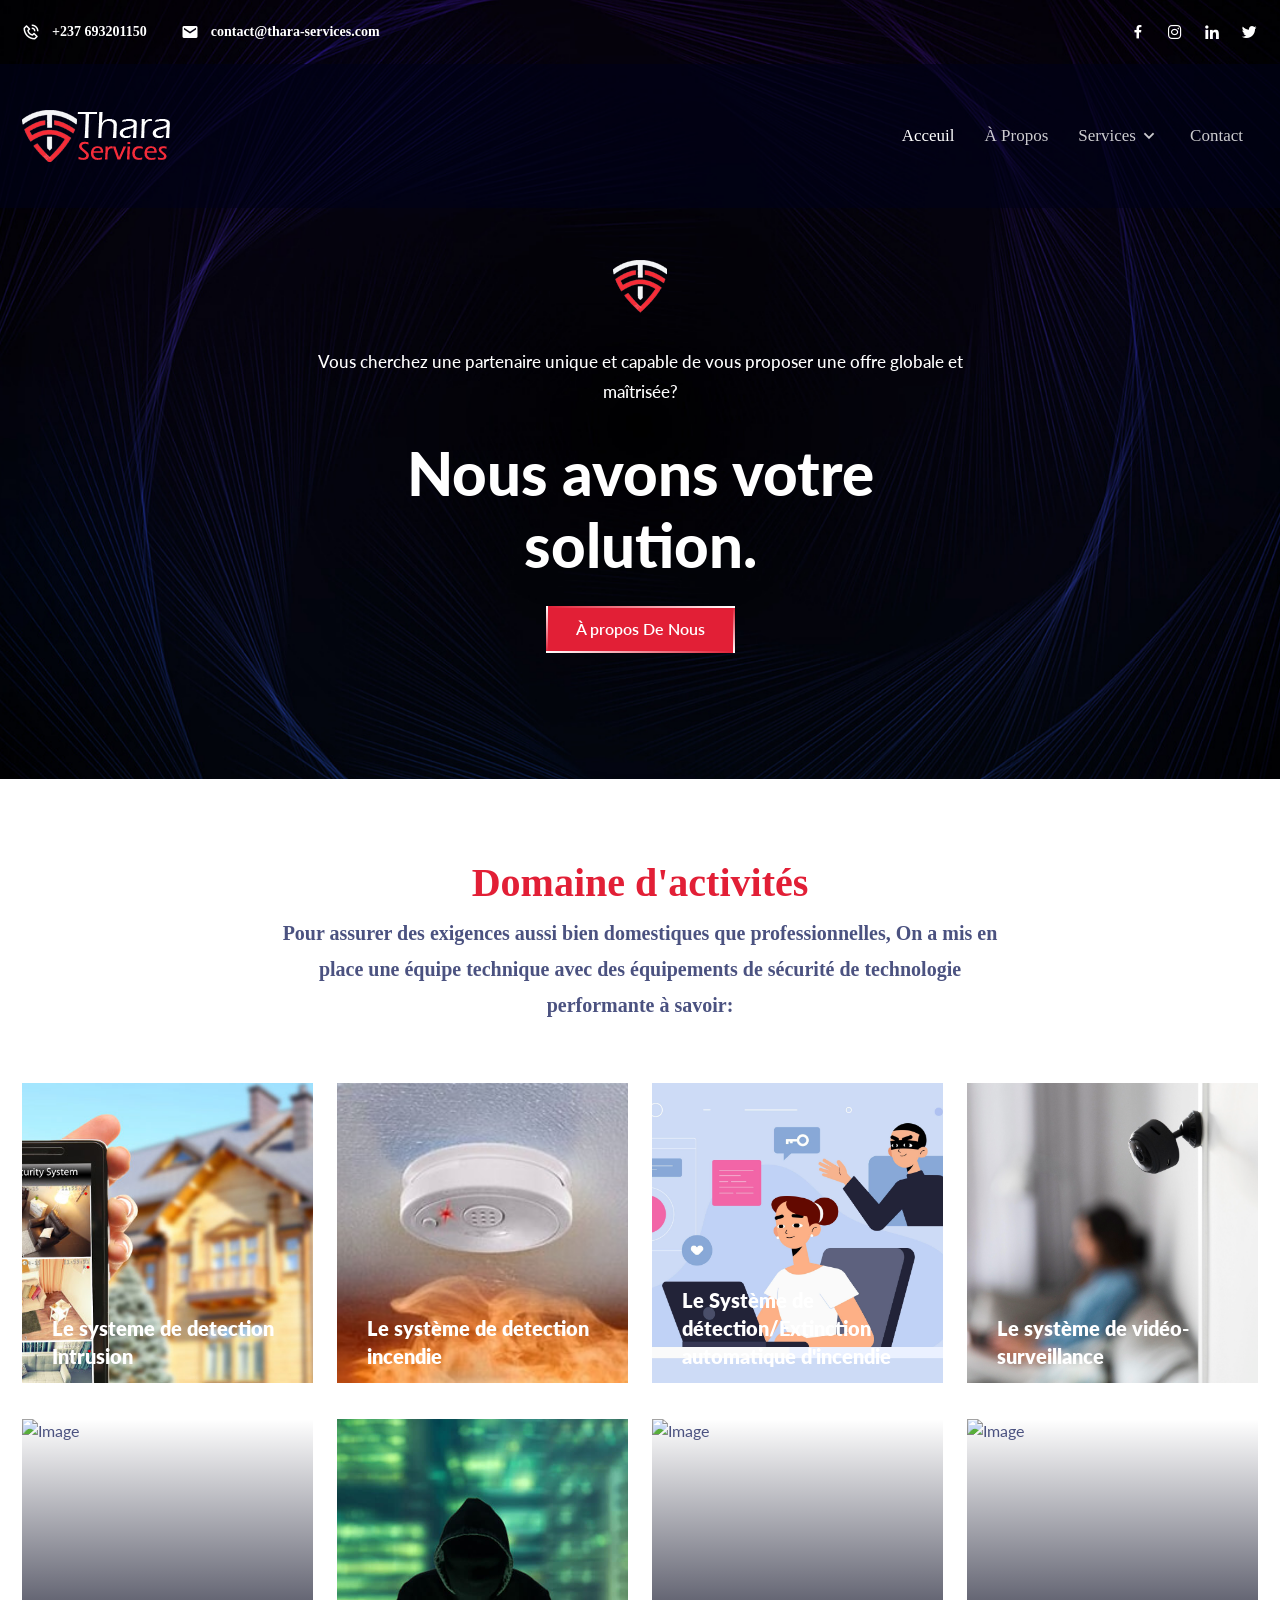
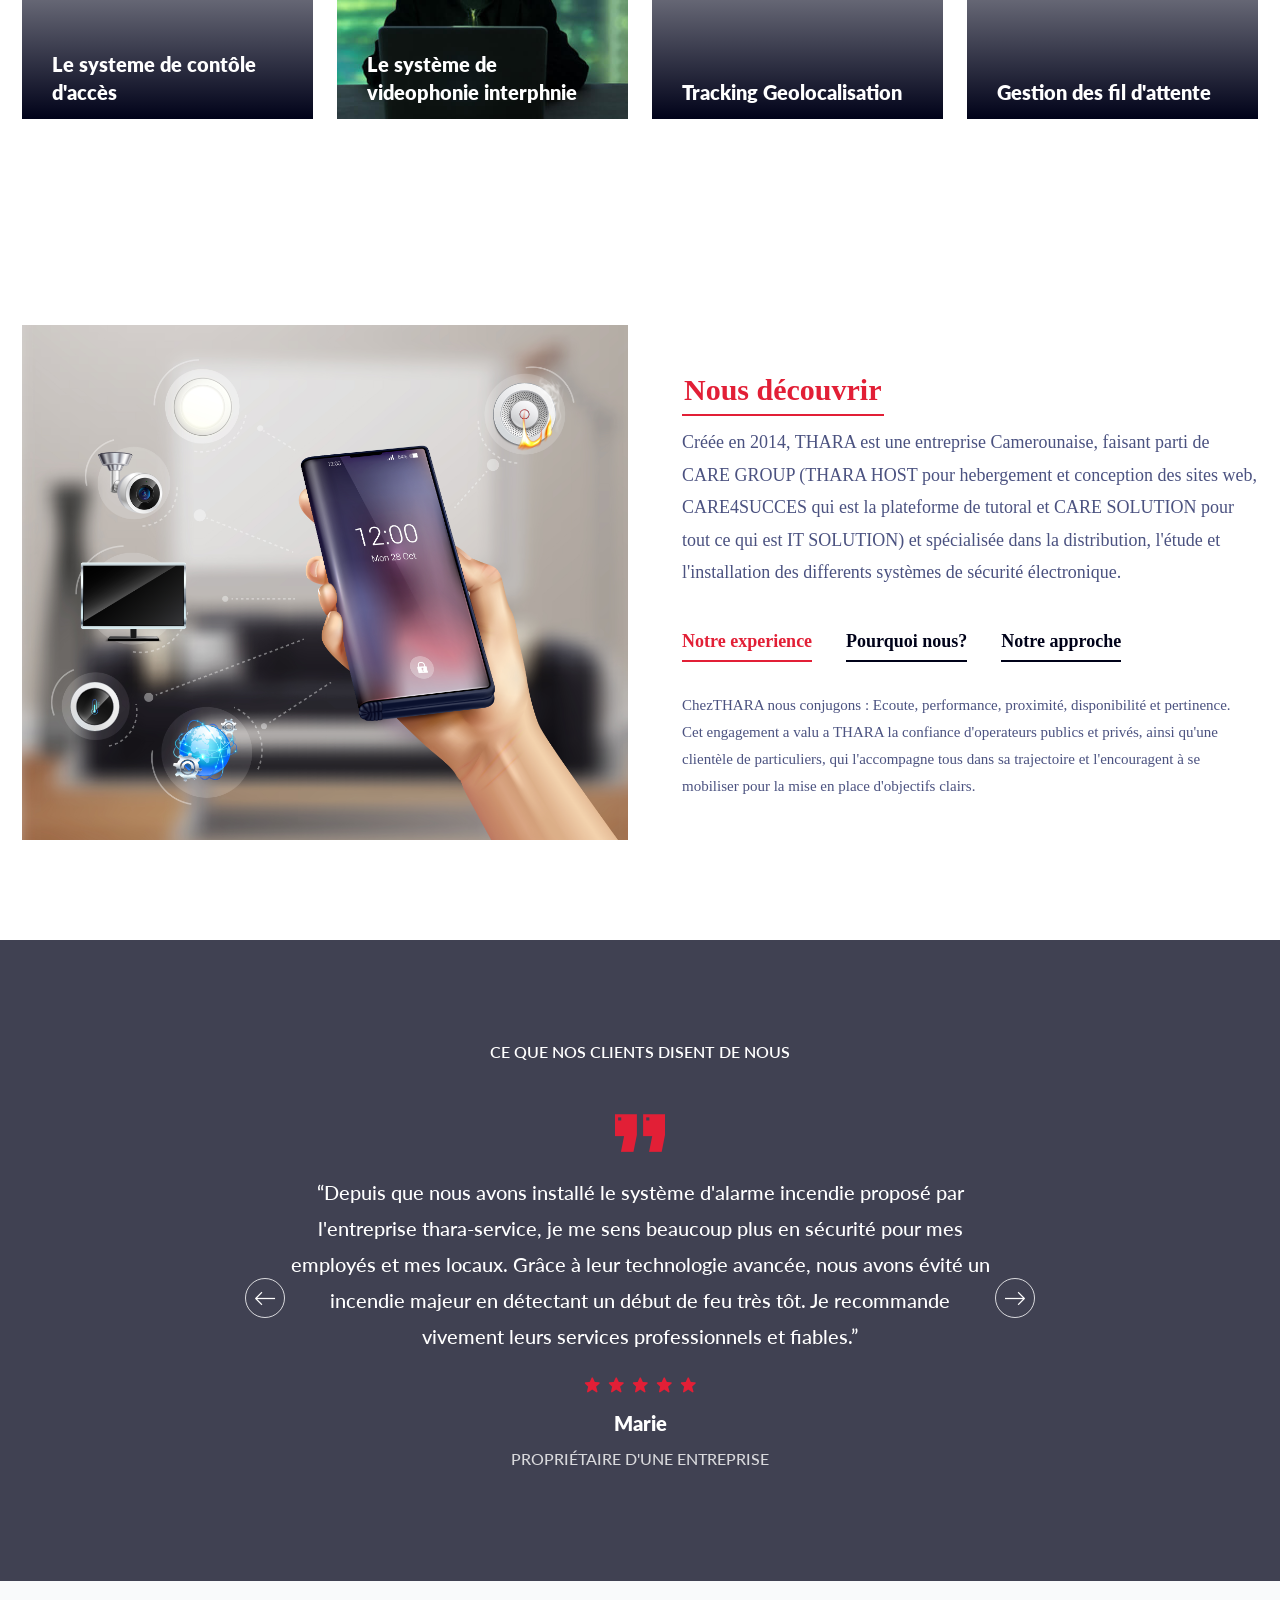
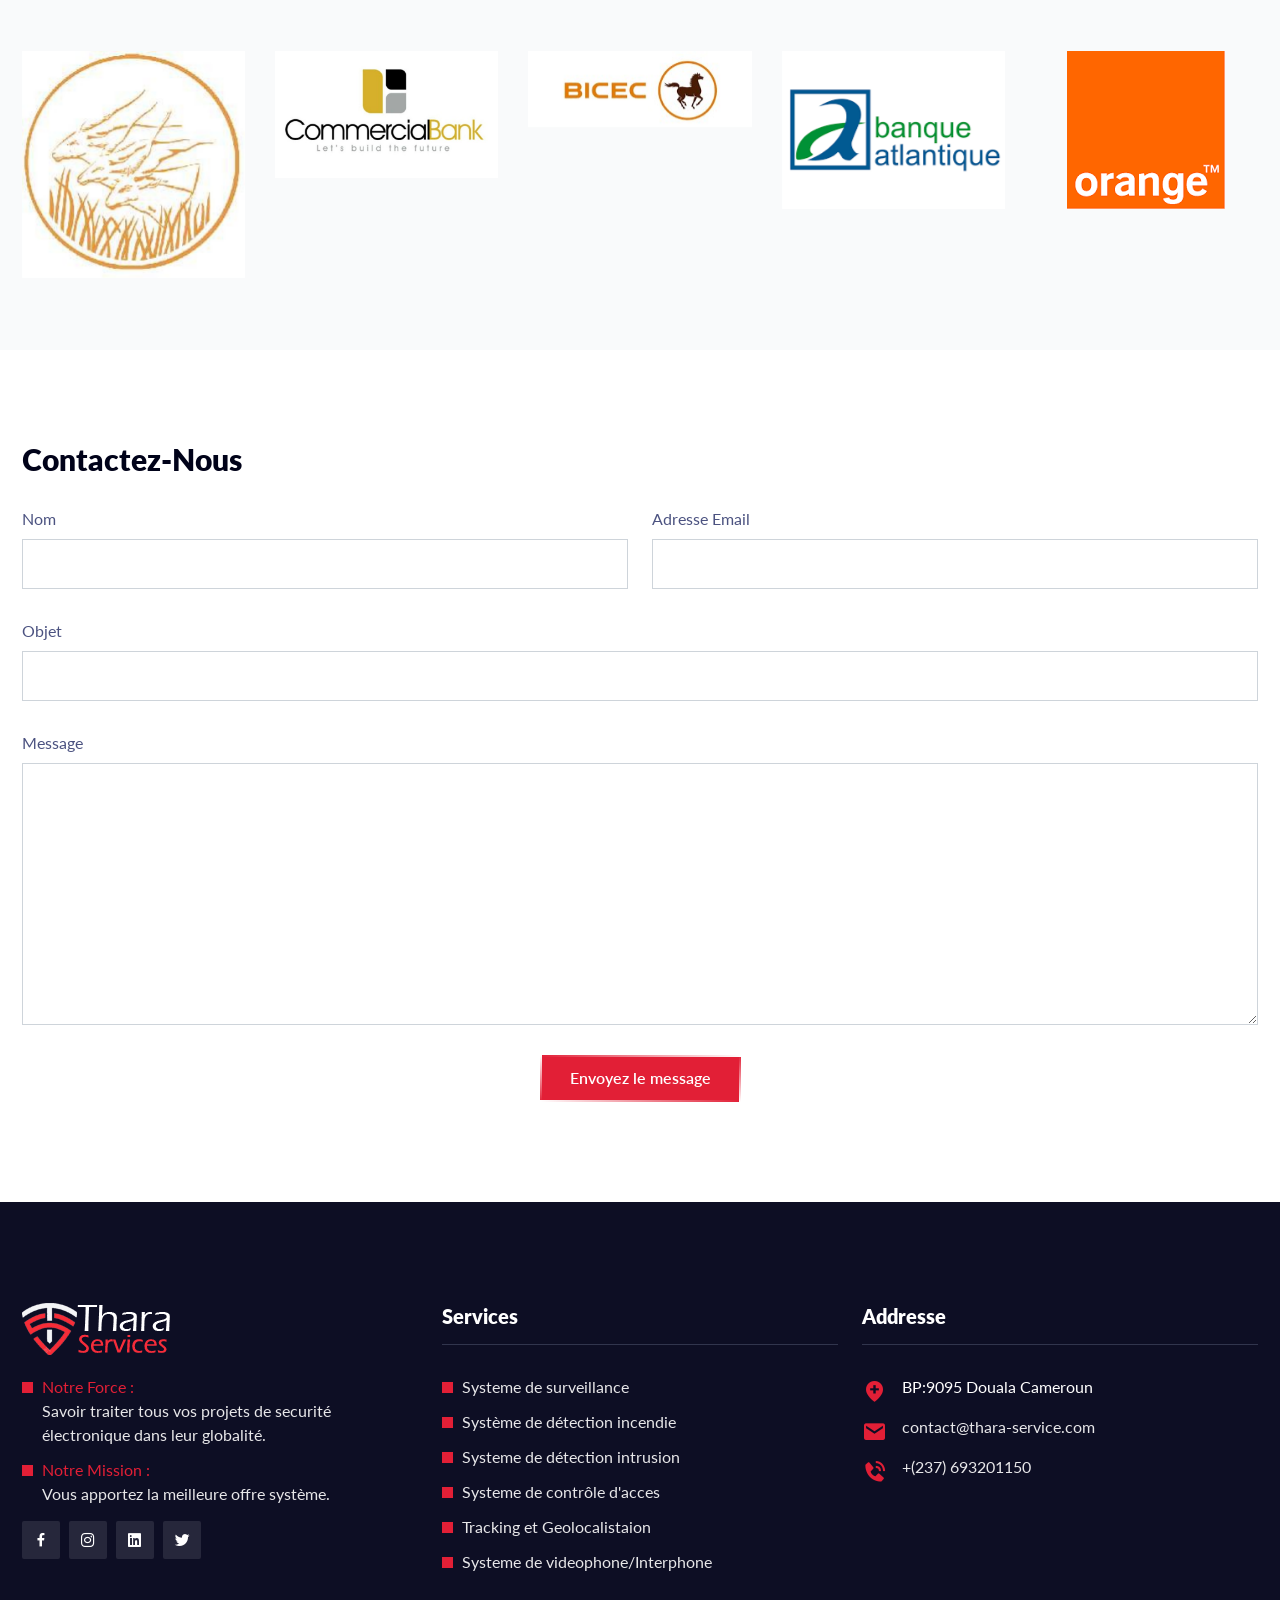
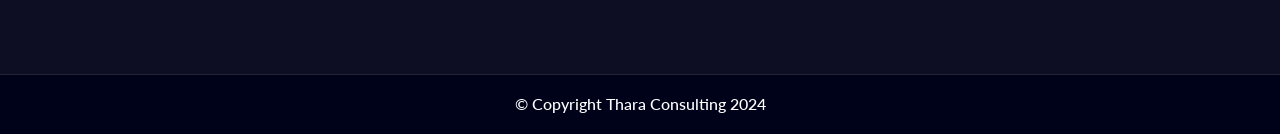
==== index.html @ 6ab76ae8 "Rename index-6.html to index.html" ====
<!doctype html>
<html lang="zxx">
    
<!-- Mirrored from templates.envytheme.com/seqty/default/index-5.html by HTTrack Website Copier/3.x [XR&CO'2014], Mon, 27 Mar 2023 11:55:34 GMT -->

<!-- Mirrored from ikwhat.com/repository-016/thara/index-6.html by HTTrack Website Copier/3.x [XR&CO'2014], Mon, 26 Feb 2024 18:41:35 GMT -->
<head>
		<!-- Required meta tags -->
		<meta charset="utf-8">
		<meta name="viewport" content="width=device-width, initial-scale=1, shrink-to-fit=no">

		<!-- Links of CSS files -->
		<link rel="stylesheet" href="assets/css/bootstrap.min.css">
		<link rel="stylesheet" href="assets/css/owl.theme.default.min.css">
		<link rel="stylesheet" href="assets/css/owl.carousel.min.css">
		<link rel="stylesheet" href="assets/css/animate.min.css">
		<link rel="stylesheet" href="assets/css/boxicons.min.css"> 
		<link rel="stylesheet" href="assets/css/magnific-popup.min.css"> 
		<link rel="stylesheet" href="assets/css/flaticon.css">
		<link rel="stylesheet" href="assets/css/meanmenu.min.css">
		<link rel="stylesheet" href="assets/css/nice-select.min.css">
		<link rel="stylesheet" href="assets/css/odometer.min.css">
		<link rel="stylesheet" href="assets/css/style.css">
		<link rel="stylesheet" href="assets/css/responsive.css">
		<!-- nouveau lien-->
		<link rel="stylesheet" href="https://cdnjs.cloudflare.com/ajax/libs/animate.css/4.1.1/animate.min.css" integrity="sha512-j6nvdXJ8aSHZ6oKmEEdDji1JQR1iQrXLk/5qCa4VyJ6ZgVDo2pplgaVKMv3sHZP3aL2RT8d3ZIplEj1LkGmIgg==" crossorigin="anonymous" />

		
		<!-- Favicon -->
		<link rel="icon" type="image/png" href="assets/img/favicon.png">
		<!-- Title -->
		<title>Thara - Compagnie de service de sécurité </title>
    </head>

    <body>
		<!-- Start Preloader Area -->
		<div class="preloader">
            <div class="loader">
                <div class="loader-outter"></div>
                <div class="loader-inner"></div>

                <div class="indicator"> 
                    <svg width="16px" height="12px">
                        <polyline id="back" points="1 6 4 6 6 11 10 1 12 6 15 6"></polyline>
                        <polyline id="front" points="1 6 4 6 6 11 10 1 12 6 15 6"></polyline>
                    </svg>
                </div>
            </div>
        </div>
		<!-- End Preloader Area -->
		
		<!-- Start Header Area -->
		<header class="header-area">

			<!-- Start Top Header -->
			<div class="top-header top-header-five">
				<div class="container">
					<div class="row align-items-center">
						<div class="col-lg-6 col-sm-6">
							<ul class="header-left-content">
								<li>
									<i class="bx bx-phone-call"></i>
									<a href="tel:+237 693201150">+237 693201150</a>
								</li>
								<li>
									<i class="bx bxs-envelope"></i>
									<a href="mailto:contact@thara-services.com">contact@thara-services.com</a>
								</li>
							</ul>
						</div>

						<div class="col-lg-6 col-sm-6">
							<ul class="header-right-content">
								<li>
									<a href="#" target="_blank">
										<i class="bx bxl-facebook"></i>
									</a>
								</li>
								<li>
									<a href="#" target="_blank">
										<i class="bx bxl-instagram"></i>
									</a>
								</li>
								<li>
									<a href="#" target="_blank">
										<i class="bx bxl-linkedin"></i>
									</a>
								</li>
								<li>
									<a href="#" target="_blank">
										<i class="bx bxl-twitter"></i>
									</a>
								</li>
							</ul>
						</div>
					</div>
				</div>
			</div>
			<!-- End Top Header -->
			
			<!-- Start Nav Area -->
			<div class="navbar-area navbar-area-five">
				<div class="mobile-nav">
					<div class="container">
						<a href="index-6.html" class="logo">
							<img src="assets/img/logo.png" alt="Logo">
						</a>
					</div>
				</div>

				<div class="main-nav">
					<div class="container">
						<nav class="navbar navbar-expand-md">
							<a class="navbar-brand" href="index-6.html">
								<img src="assets/img/logo.png" alt="Logo">
							</a>
							
							<div class="collapse navbar-collapse mean-menu">
								<ul class="navbar-nav ms-auto py-4 py-lg-8">
									<li class="nav-item">
										<a href="index-6.html" class="nav-link active">
											Acceuil
										</a>
									</li>
									<li class="nav-item">
										<a href="about.html" class="nav-link">&Agrave propos</a>
									</li>

									<li class="nav-item">
										<a href="services-style-one.html" class="nav-link">
											Services
											<i class="bx bx-chevron-down"></i>
										</a>

										<ul class="dropdown-menu">

											<li class="nav-item">
												<a href="services-details-Systeme-De-Detection-Intrusion.html" class="nav-link">Systeme de detection intrusion</a>
											</li>

											<li class="nav-item">
												<a href="services-details-Systeme-De-Detection-Incendie.html" class="nav-link">Systeme de detection incendie</a>
											</li>

											<li class="nav-item">
												<a href="services-details-Systeme-De-Detection-Extinction-Automatique-Incendie.html" class="nav-link">Systeme de detection/extinction automatique incendie</a>
											</li>

											<li class="nav-item">
												<a href="services-details-Systeme-De-Video-surveillance.html" class="nav-link">Systeme de video surveillance</a>
											</li>

											<li class="nav-item">
												<a href="services-details-Systeme-De-Controle-Dacces.html" class="nav-link">Systeme de contrôle d'accès</a>
											</li>

											<li class="nav-item">
												<a href="services-details-Systeme-De-Videophonie-Interphonie.html" class="nav-link">Systeme de videophonie/interphonie</a>
											</li>

											<li class="nav-item">
												<a href="services-details-Tracking-Et-Geolocalisation.html" class="nav-link">Tracking et Geolocalisation</a>
											</li>
										</ul>
									</li>

									<li class="nav-item">
										<a href="contact.html" class="nav-link">Contact</a>
									</li>
								</ul>

								</div>
							</nav>
							</div>
					</div>
				</div>
				
			</div>
			<!-- End Nav Area -->
		</header>
		<!-- End Header Area -->

		<!-- Start Banner Area -->
		<section class="banner-area banner-area-five bg-5 jarallax" data-jarallax='{"speed": 0.3}'>
			<div class="d-table">
				<div class="d-table-cell">
					<div class="container">
						<div class="banner-content">
							<img src="assets/img/banner/banner-logo.png" class="wow animate__animated animate__fadeInDown banner-image" data-wow-delay="1s" alt="Image">
							<span class="top-title wow animate__animated animate__fadeInDown" data-wow-delay="1s"></span>
							<p class="wow animate__animated animate__fadeInUp" data-wow-delay="1s">Vous cherchez une partenaire unique et capable de vous proposer une offre globale et maîtrisée?</p>
							<h1 class="wow animate__animated animate__fadeInDown" data-wow-delay="1s">Nous avons votre solution.</h1>

							<div class="banner-btn wow animate__animated animate__fadeInUp" data-wow-delay="1s">
								<a href="about.html" class="default-btn">
									<span>&Agrave propos De Nous</span>
								</a>
							</div>
						</div>
					</div>
				</div>
			</div>
		</section>
		<!-- End Banner Area -->

<!-- Start Services Area -->
<section class="services-area pb-70">
	<div class="container">
		<div class="section-title">
			<h1>Domaine d'activités</h1>
			<p>Pour assurer des exigences aussi bien domestiques que professionnelles, On a mis en place une équipe technique avec des équipements de sécurité de technologie performante à savoir: </p>
		</div>

		<div class="row">
			<div class="col-lg-3 col-sm-6">
				<div class="single-services">
					<div class="services-img">
						<a href="services-details-Systeme-De-Detection-Intrusion.html">
							<img src="assets/img/services/img2/service023.jpeg" alt="Image" class="services-img">
						</a>
					</div>

					<div class="services-content">
						<h3><a href="services-details-Systeme-De-Detection-Intrusion.html">Le systeme de detection Intrusion</a></h3>

						<a href="services-details-Systeme-De-Detection-Intrusion.html" class="read-more">
							En savoir plus
							<i class="flaticon-right-arrow"></i>
						</a>
					</div>
				</div>
			</div>

			<div class="col-lg-3 col-sm-6">
				<div class="single-services">
					<div class="services-img">
						<a href="services-details-Systeme-De-Detection-Incendie.html">
							<img src="assets/img/services/img2/service013.jpeg" alt="Image" class="services-img">
						</a>
					</div>

					<div class="services-content">
						<h3><a href="services-details-Systeme-De-Detection-Incendie.html">Le système de detection incendie</a></h3>

						<a href="services-details-Systeme-De-Detection-Incendie.html" class="read-more">
							En savoir plus
							<i class="flaticon-right-arrow"></i>
						</a>
					</div>
				</div>
			</div>

			<div class="col-lg-3 col-sm-6">
				<div class="single-services">
					<div class="services-img">
						<a href="services-details-Systeme-De-Detection-Extinction-Automatique-Incendie.html">
							<img src="assets/img/services/img1/service11.jpg" alt="Image"class="services-img">
						</a>
					</div>

					<div class="services-content">
						<h3><a href="services-details-Systeme-De-Detection-Extinction-Automatique-Incendie.html">Le Système de détection/Extinction automatique d'incendie</a></h3>

						<a href="services-details-Systeme-De-Detection-Extinction-Automatique-Incendie.html" class="read-more">
							En savoir plus
							<i class="flaticon-right-arrow"></i>
						</a>
					</div>
				</div>
			</div>

			<div class="col-lg-3 col-sm-6">
				<div class="single-services">
					<div class="services-img">
						<a href="services-details-Systeme-De-Video-surveillance.html">
							<img src="assets/img/services/img1/service15.jpg" alt="Image"class="services-img">
						</a>
					</div>

					<div class="services-content">
						<h3><a href="services-details-Systeme-De-Video-surveillance.html">Le système de vidéo-surveillance</a></h3>

						<a href="services-details-Systeme-De-Video-surveillance.html" class="read-more">
							En savoir plus
							<i class="flaticon-right-arrow"></i>
						</a>
					</div>
				</div>
			</div>

			<div class="col-lg-3 col-sm-6">
				<div class="single-services">
					<div class="services-img">
						<a href="services-details-Systeme-De-Controle-Dacces.html">
							<img src="assets/img/services/img1/service13.jpg" alt="Image"class="services-img">
						</a>
					</div>

					<div class="services-content">
						<h3><a href="services-details-Systeme-De-Controle-Dacces.html">Le systeme de contôle d'accès</a></h3>

						<a href="services-details-Systeme-De-Controle-Dacces.html" class="read-more">
							En savoir plus
							<i class="flaticon-right-arrow"></i>
						</a>
					</div>
				</div>
			</div>

			<div class="col-lg-3 col-sm-6">
				<div class="single-services">
					<div class="services-img">
						<a href="services-details-Systeme-De-Videophonie-Interphonie.html">
							<img src="assets/img/services/services-6.jpg" alt="Image"class="services-img">
						</a>
					</div>

					<div class="services-content">
						<h3><a href="services-details-Systeme-De-Videophonie-Interphonie.html">Le système de videophonie interphnie</a></h3>

						<a href="services-details-Systeme-De-Videophonie-Interphonie.html" class="read-more">
							En savoir plus
							<i class="flaticon-right-arrow"></i>
						</a>
					</div>
				</div>
			</div>

			<div class="col-lg-3 col-sm-6">
				<div class="single-services">
					<div class="services-img">
						<a href="services-details-Tracking-Et-Geolocalisation.html">
							<img src="assets/img/services/img1/service28.jpg" alt="Image"class="services-img">
						</a>
					</div>

					<div class="services-content">
						<h3><a href="services-details-Tracking-Et-Geolocalisation.html">Tracking Geolocalisation</a></h3>

						<a href="services-details-Tracking-Et-Geolocalisation.html" class="read-more">
							En savoir plus
							<i class="flaticon-right-arrow"></i>
						</a>
					</div>
				</div>
			</div>

			<div class="col-lg-3 col-sm-6">
				<div class="single-services">
					<div class="services-img">
						<a href="services-details.html">
							<img src="assets/img/services/img1/service23.jpg" alt="Image"class="services-img">
						</a>
					</div>

					<div class="services-content">
						<h3><a href="services-details.html">Gestion des fil d'attente</a></h3>

						<a href="services-details.html" class="read-more">
							En savoir plus
							<i class="flaticon-right-arrow"></i>
						</a>
					</div>
				</div>
			</div>
		</div>
	</div>
</section>
<!-- End Services Area -->

		<!-- Start About Us Area -->
		<section class="about-us-area pt-100 pb-70">
			<div class="container">
				<div class="row align-items-center">
					<div class="col-lg-6">
						<div class="about-img">
							<img src="assets/img/services/img1/service-9.jpg" alt="Image">
						</div>
					</div>

					<div class="col-lg-6">
						<div class="about-content">
							<div class="about-title">
								<span>Nous découvrir</span>
								<p>Créée en 2014, THARA est une entreprise Camerounaise, faisant parti de CARE GROUP (THARA HOST pour hebergement et conception des sites web, CARE4SUCCES qui est la plateforme de tutoral et CARE SOLUTION pour tout ce qui est IT SOLUTION) et spécialisée dans la distribution, l'étude et l'installation des differents systèmes de sécurité électronique.</p>
							</div>

							<div class="tab">
								<ul class="tabs">
									<li>
										Notre experience
									</li>
									<li>
										Pourquoi nous?
									</li>
									<li>
										Notre approche
									</li>
								</ul>

								<div class="tab_content">
									<div class="tabs_item">
										<p>ChezTHARA nous conjugons : Ecoute, performance, proximité, disponibilité et pertinence. <br>Cet engagement a valu a THARA la confiance d'operateurs publics et privés, ainsi qu'une clientèle de particuliers, qui l'accompagne tous dans sa trajectoire et l'encouragent à se mobiliser pour la mise en place d'objectifs clairs.</p>										
									</div>

									<div class="tabs_item">
										<p>Oui, nos équipes sont aujourd'hui capables de répondre instantanément aux besoins des entreprises mais aussi de les accompagner, sans risque de rupture, dans l'évolution de leurs besoins dans le temps. <br>C'est à ce prix que nous arrivons à construire des solutions cohérentes avec la philosophe de chacun de nos clients. <br>Toute l'équipe de THARA, déploieras toute son expertise pour faire de vos projets une reussite. <br>THARA, c'est gagner en performance... </p>
									</div>

									<div class="tabs_item">
										<p>La stratégie de notre entreprise est de s'imposer comme référence dans le pays en termes de la qualité, de l'offre et du service, tout en restant continuellement à jour par rapport aux mutations technologiques dans le domaine de la securité électronique. <br>Formée d'une equipe chevronnée de cadres et de techniciens professionnels, qualifiés et engagés, MOBOUANNE inscrit la formation de son équipe au coeur de sa stratégie, convaincue de son rôle comme levier pour le developpement de l'entreprise. Une valorisation des ressources qui se traduit sur le terrain par l'ecoute des besoins, le conseil et le suivi jusqu'à la satisfaction optimale de sa clientèle.</p>
									</div>
								</div>
							</div>
						</div>
					</div>
				</div>
			</div>
		</section>
		<!-- End About Us Area -->

		<!-- Start Testimonials Area -->
		<section class="testimonials-area ptb-100 jarallax" data-jarallax='{"speed": 0.3}'>
			<div class="container">
				<div class="testimonials">
					<span>Ce que nos clients disent de nous</span>

					<div class="testimonials-slider owl-carousel owl-theme">
						<div class="testimonials-item">
							<i class="flaticon-quote"></i>
							<p>“Depuis que nous avons installé le système d'alarme incendie proposé par l'entreprise thara-service, je me sens beaucoup plus en sécurité pour mes employés et mes locaux. Grâce à leur technologie avancée, nous avons évité un incendie majeur en détectant un début de feu très tôt. Je recommande vivement leurs services professionnels et fiables.”</p> 
							
							<ul>
								<li>
									<i class="bx bxs-star"></i>
								</li>
								<li>
									<i class="bx bxs-star"></i>
								</li>
								<li>
									<i class="bx bxs-star"></i>
								</li>
								<li>
									<i class="bx bxs-star"></i>
								</li>
								<li>
									<i class="bx bxs-star"></i>
								</li>
							</ul>

							<h3>Marie</h3>
							<span>propriétaire d'une entreprise</span>
						</div>
						<div class="testimonials-item">
							<i class="flaticon-quote"></i>
							<p>“Après avoir fait installer un système d'alarme incendie par l'entreprise thara-service chez moi, je dors beaucoup mieux la nuit sachant que ma famille est protégée en cas d'urgence. L'installation a été rapide et le personnel a été très efficace et sympathique. Je me sens vraiment en sécurité chez moi maintenant.”</p> 
							<ul>
								<li>
									<i class="bx bxs-star"></i>
								</li>
								<li>
									<i class="bx bxs-star"></i>
								</li>
								<li>
									<i class="bx bxs-star"></i>
								</li>
								<li>
									<i class="bx bxs-star"></i>
								</li>
								<li>
									<i class="bx bxs-star"></i>
								</li>
							</ul>

							<h3>Jean</h3>
							<span>Resident d'une maison </span>
						</div>
					</div>
				</div>
			</div>
		</section>
		<!-- End Testimonials Area -->

		<!-- Start Partner Area -->
		<div class="partner-area bg-color ptb-70">
			<div class="container">
				<div class="partner-slider owl-theme owl-carousel carousel-items">
					<div class="partner-item">
						<a href="#">
							<img src="assets/img/partner/partner-6.jpg" alt="Image">
						</a>
					</div>

					<div class="partner-item">
						<a href="#">
							<img src="assets/img/partner/partner-7.jpg" alt="Image">
						</a>
					</div>

					<div class="partner-item">
						<a href="#">
							<img src="assets/img/partner/partner-8.jpg" alt="Image">
						</a>
					</div>

					<div class="partner-item">
						<a href="#">
							<img src="assets/img/partner/partner-9.png" alt="Image">
						</a>
					</div>

					<div class="partner-item">
						<a href="#">
							<img src="assets/img/partner/partner-10.png" alt="Image">
						</a>
					</div>
					<div class="partner-item">
						<a href="#">
							<img src="assets/img/partner/partner-11.jpg" alt="Image">
						</a>
					</div>
					<div class="partner-item">
						<a href="#">
							<img src="assets/img/partner/partner-12.jpg" alt="Image">
						</a>
					</div>
					<div class="partner-item">
						<a href="#">
							<img src="assets/img/partner/partner-14.jpg" alt="Image">
						</a>
					</div>
					<div class="partner-item">
						<a href="#">
							<img src="assets/img/partner/partner-13.png" alt="Image">
						</a>
					</div>
				</div>
			</div>
		</div>
		<!-- End Partner Area -->

		

		<!-- Start Contact Area -->
		<section class="main-contact-area ptb-100">
			<div class="container">
				<div class="row align-items-center">
					<div class="col-lg-12">
						<div class="contact-wrap">
							<div class="contact-form">
								<div class="contact-title">
									<h2>Contactez-Nous</h2>
								</div>

								<form id="contactForm">
									<div class="row">
										<div class="col-lg-6 col-sm-6">
											<div class="form-group">
												<label class="mb-2">Nom</label>
												<input type="text" name="name" id="name" class="form-control" required data-error="Entrez votre nom svp">
												<div class="help-block with-errors"></div>
											</div>
										</div>
			
										<div class="col-lg-6 col-sm-6">
											<div class="form-group">
												<label class="mb-2">Adresse Email</label>
												<input type="email" name="email" id="email" class="form-control" required data-error="Entrez votre email svp">
												<div class="help-block with-errors"></div>
											</div>
										</div>
			
										<div class="col-12">
											<div class="form-group">
												<label class="mb-2">Objet</label>
												<input type="text" name="msg_subject" id="msg_subject" class="form-control" required data-error="Entrez l'objet svp">
												<div class="help-block with-errors"></div>
											</div>
										</div>
			
										<div class="col-12">
											<div class="form-group">
												<label class="mb-2">Message</label>
												<textarea name="message" class="form-control" id="message" cols="30" rows="10" required data-error="Ecrivez nous un message"></textarea>
												<div class="help-block with-errors"></div>
											</div>
										</div>
			
										<div class="col-lg-12 col-md-12">
											<button type="submit" class="default-btn btn-two">
												<span>Envoyez le message</span>
											</button>
											<div id="msgSubmit" class="h3 text-center hidden"></div>
											<div class="clearfix"></div>
										</div>
									</div>
								</form>
							</div>
						</div>
					</div>

					
				</div>
			</div>
		</section>
		<!-- End Contact Area -->

		<!-- Start Footer Area -->
		<footer class="footer-area pt-100 pb-70 jarallax" data-jarallax='{"speed": 0.3}'>
			<div class="container">
				<div class="row">
					<div class="col-lg-4 col-md-6">
						<div class="single-footer-widget">
							<a href="index-6.html" class="logo">
								<img src="assets/img/logo.png" alt="Image">
							</a>

							<ul class="import-link">
								<li>
									<a href="about.html"> <span> Notre Force :</span> Savoir traiter tous vos  projets de securité électronique dans leur globalité.</a>
								</li>
								<li>
									<a href="about.html"> <span>Notre Mission : </span> Vous apportez la meilleure offre système.</a>
								</li>
								
							</ul>

							<ul class="social-icon">
								<li>
									<a href="#">
										<i class="bx bxl-facebook"></i>
									</a>
								</li>
								<li>
									<a href="#">
										<i class="bx bxl-instagram"></i>
									</a>
								</li>
								<li>
									<a href="#">
										<i class="bx bxl-linkedin-square"></i>
									</a>
								</li>
								<li>
									<a href="#">
										<i class="bx bxl-twitter"></i>
									</a>
								</li>
							</ul>
						</div>
					</div>

					<div class="col-lg-4 col-md-6">
						<div class="single-footer-widget">
							<h3>Services</h3>

							<ul class="import-link">
								<li>
									<a href="services-details-Systeme-De-Video-surveillance.html">Systeme de surveillance</a>
								</li>
								<li>
									<a href="services-details-Systeme-De-Detection-Incendie.html">Système de détection incendie</a>
								</li>
								<li>
									<a href="services-details-Systeme-De-Detection-Intrusion.html">Systeme de détection intrusion</a>
								</li>
								<li>
									<a href="services-details-Systeme-De-Controle-Dacces.html">Systeme de contrôle d'acces</a>
								</li>
								<li>
									<a href="services-details-Tracking-Et-Geolocalisation.html">Tracking et Geolocalistaion</a>
								</li>
								<li>
									<a href="services-details-Systeme-De-Videophonie-Interphonie.html">Systeme de videophone/Interphone </a>
								</li>
							</ul>
						</div>
					</div>

					<div class="col-lg-4 col-md-6">
						<div class="single-footer-widget">
							<h3>Addresse</h3>

							<ul class="address">
								<li class="location">
									<i class="bx bxs-location-plus"></i>
									BP:9095 Douala Cameroun
								</li>
								<li>
									<i class="bx bxs-envelope"></i>
									<a href="mailto:contact@mobouanne.com">contact@thara-service.com</a>
								</li>
								<li>
									<i class="bx bxs-phone-call"></i>
									<a href="tel:+(237) 677 75 51 49">+(237) 693201150</a>
								</li>
							</ul>
						</div>
					</div>


				</div>
			</div>
		</footer>
		<!-- End Footer Area -->

		<!-- Start Copy Right Area -->
		<div class="copy-right-area">
			<div class="container">	
				<p>© Copyright Thara Consulting 2024</p>
			</div>
		</div>
		<!-- End Copy Right Area -->
		
		<!-- Start Go Top Area -->
		<div class="go-top">
			<i class="bx bx-chevrons-up"></i>
			<i class="bx bx-chevrons-up"></i>
		</div>
		<!-- End Go Top Area -->
		

       <!-- Links of JS files -->
        <script data-cfasync="false" src="../../cdn-cgi/scripts/5c5dd728/cloudflare-static/email-decode.min.html"></script><script src="assets/js/jquery.min.js"></script>
        <script src="assets/js/bootstrap.bundle.min.js"></script>
		<script src="assets/js/meanmenu.min.js"></script>
		<script src="assets/js/owl.carousel.min.js"></script>
		<script src="assets/js/nice-select.min.js"></script>
		<script src="assets/js/magnific-popup.min.js"></script>
		<script src="assets/js/jarallax.min.js"></script>
        <script src="assets/js/appear.min.js"></script>
		<script src="assets/js/odometer.min.js"></script>
		<script src="assets/js/smoothscroll.min.js"></script>
		<script src="assets/js/form-validator.min.js"></script>
		<script src="assets/js/contact-form-script.js"></script>
		<script src="assets/js/ajaxchimp.min.js"></script>
        <script src="assets/js/wow.min.js"></script>
		<script src="assets/js/custom.js"></script>
    </body>

<!-- Mirrored from templates.envytheme.com/seqty/default/index-5.html by HTTrack Website Copier/3.x [XR&CO'2014], Mon, 27 Mar 2023 11:55:34 GMT -->

<!-- Mirrored from ikwhat.com/repository-016/thara/index-6.html by HTTrack Website Copier/3.x [XR&CO'2014], Mon, 26 Feb 2024 18:41:47 GMT -->
</html>
---- assets/css/flaticon.css ----
/*
  	Flaticon icon font: Flaticon
  	Creation date: 15/09/2020 04:46
  	*/

@font-face {
    font-family: "Flaticon";
    src: url("../fonts/Flaticon.eot");
    src: url("../fonts/Flaticond41dd41d.eot?#iefix") format("embedded-opentype"),
        url("../fonts/Flaticon.woff2") format("woff2"),
        url("../fonts/Flaticon.woff") format("woff"),
        url("../fonts/Flaticon.ttf") format("truetype"),
        url("../fonts/Flaticon.svg#Flaticon") format("svg");
    font-weight: normal;
    font-style: normal;
}

@media screen and (-webkit-min-device-pixel-ratio:0) {
    @font-face {
        font-family: "Flaticon";
        src: url("../fonts/Flaticon.svg#Flaticon") format("svg");
    }
}

[class^="flaticon-"]:before, [class*=" flaticon-"]:before,
[class^="flaticon-"]:after, [class*=" flaticon-"]:after {   
    font-family: Flaticon;
    font-style: normal;
}

.flaticon-left-arrow:before { content: "\f100"; }
.flaticon-right-arrow:before { content: "\f101"; }
.flaticon-play-button:before { content: "\f102"; }
.flaticon-clock:before { content: "\f103"; }
.flaticon-call:before { content: "\f104"; }
.flaticon-cyber-security:before { content: "\f105"; }
.flaticon-testing:before { content: "\f106"; }
.flaticon-innovation:before { content: "\f107"; }
.flaticon-cybercrime:before { content: "\f108"; }
.flaticon-threat:before { content: "\f109"; }
.flaticon-cyber-security-1:before { content: "\f10a"; }
.flaticon-password:before { content: "\f10b"; }
.flaticon-authentication:before { content: "\f10c"; }
.flaticon-web-protection:before { content: "\f10d"; }
.flaticon-reliability:before { content: "\f10e"; }
.flaticon-cyber:before { content: "\f10f"; }
.flaticon-application:before { content: "\f110"; }
.flaticon-quote:before { content: "\f111"; }
.flaticon-database:before { content: "\f112"; }
.flaticon-security:before { content: "\f113"; }
.flaticon-security-1:before { content: "\f114"; }
.flaticon-pin:before { content: "\f115"; }
.flaticon-email:before { content: "\f116"; }
.flaticon-user:before { content: "\f117"; }
.flaticon-worldwide:before { content: "\f118"; }
.flaticon-key:before { content: "\f119"; }
.flaticon-padlock:before { content: "\f11a"; }
.flaticon-www:before { content: "\f11b"; }
.flaticon-url:before { content: "\f11c"; }
.flaticon-bug:before { content: "\f11d"; }
.flaticon-antivirus:before { content: "\f11e"; }
---- assets/css/style.css ----
/*
@File: Seqty Template Styles

* This file contains the styling for the actual template, this
is the file you need to edit to change the look of the template.

This files table contents are outlined below>>>>>

******************************************* 
** - DEFAULT AREA STYLE - **

** - Default Btn Area Style
** - Read More Area Style
** - Section Title Area Style

** - HOME PAGE STYLE - **

** - Header Area Style
** - Navbar Area Style
** - Mobile Navbar Area Style
** - Banner Area Style
** - Feature Area Style
** - Our Approach Area Style
** - Services Area Style
** - Testimonials Area Style
** - Partner Area Style
** - Footer Top Area Style
** - Copy Right Area Style
** - About Area Style
** - Approach Area Style

** - OTHER STYLE AREA - **

** - Preloader Area Style
** - Go Top Style
** - Video wave Style
** - Section Title Area Style
** - Nice select Area

*******************************************
/*

/*
Default Style
============================*/

/* div{
  border: 1px solid green;
} */

@import url("https://fonts.googleapis.com/css2?family=Lato:ital,wght@0,300;0,400;0,700;0,900;1,300;1,400&amp;display=swap");
body {
  font-size: 16px;
  font-family: "Lato", sans-serif;
  color: #4b5280;
}

body.body-color-three {
  background-color: #f5f7fa;
}

.container {
  max-width: 1260px;
}

a {
  display: inline-block;
  -webkit-transition: all ease 0.5s;
  transition: all ease 0.5s;
  text-decoration: none;
  color: #4b5280;
}

a:hover {
  text-decoration: none;
  color: #e21f36;
}

a:focus {
  text-decoration: none;
}

button {
  outline: 0 !important;
  -webkit-box-shadow: none;
          box-shadow: none;
  border: none;
}

button:focus {
  -webkit-box-shadow: none;
          box-shadow: none;
}

.h1, .h2, .h3, .h4, .h5, .h6, h1, h2, h3, h4, h5, h6 {
  color: #000219;
  font-weight: 800;
}

h3 {
  font-size: 20px;
  line-height: 1.4;
}

.d-table {
  width: 100%;
  height: 100%;
}

.d-table-cell {
  vertical-align: middle;
}

p {
  font-size: 16px;
  margin-bottom: 15px;
  line-height: 1.8;
  font-weight: 500;
}

p:last-child {
  margin-bottom: 0;
}

img {
  max-width: 100%;
  height: auto;
}

ul {
  list-style: none;
  padding: 0;
  margin: 0;
}

.form-control {
  height: 50px;
  color: #e21f36;
  background-color: transparent;
  border-radius: 0;
  font-size: 16px;
  padding: 10px 20px;
  width: 100%;
}

.form-control::-webkit-input-placeholder {
  color: #676a6a;
}

.form-control:-ms-input-placeholder {
  color: #676a6a;
}

.form-control::-ms-input-placeholder {
  color: #676a6a;
}

.form-control::placeholder {
  color: #676a6a;
}

.form-control:focus {
  color: #000000;
  background-color: transparent;
  -webkit-box-shadow: unset;
          box-shadow: unset;
  outline: 0;
  border: 1px solid #e21f36;
}

.form-control:hover:focus, .form-control:focus {
  -webkit-box-shadow: unset;
          box-shadow: unset;
}

textarea.form-control {
  height: auto;
}

.ptb-100 {
  padding-top: 100px;
  padding-bottom: 100px;
}

.ptb-70 {
  padding-top: 70px;
  padding-bottom: 70px;
}

.pt-100 {
  padding-top: 100px;
}

.pb-100 {
  padding-bottom: 100px;
}

.pt-70 {
  padding-top: 70px;
}

.pb-70 {
  padding-bottom: 70px;
}

.mt-100 {
  margin-top: 100px;
}

.mt-minus-100 {
  margin-top: -100px;
}

.mt-30 {
  margin-top: 30px;
}

.mb-30 {
  margin-bottom: 30px;
}

/*
Bg-color Style*/
.bg-color {
  background-color: #f9fafb;
}

.white-bg {
  background-color: #ffffff;
}

/*
Default Btn Area Style*/
.default-btn {
  z-index: 1;
  font-weight: 600;
  font-size: 16px;
  color: #ffffff;
  padding: 15px 30px 16px;
  line-height: 1;
  -webkit-transition: all ease 0.5s;
  transition: all ease 0.5s;
  text-align: center;
  background-color: #e21f36;
  position: relative;
  overflow: hidden;
}

.default-btn span::before {
  content: "";
  position: absolute;
  top: 0;
  left: 0;
  width: 2px;
  height: 100%;
  background: -webkit-gradient(linear, left top, left bottom, from(#ffffff), to(transparent));
  background: linear-gradient(top, #ffffff, transparent);
  -webkit-animation: top 2s linear infinite;
          animation: top 2s linear infinite;
  -webkit-animation-delay: 1s;
          animation-delay: 1s;
}

.default-btn span::after {
  content: "";
  position: absolute;
  bottom: 0;
  right: 0;
  width: 2px;
  height: 100%;
  background: -webkit-gradient(linear, left bottom, left top, from(#ffffff), to(transparent));
  background: linear-gradient(bottom, #ffffff, transparent);
  -webkit-animation: bottom 2s linear infinite;
          animation: bottom 2s linear infinite;
  -webkit-animation-delay: 1s;
          animation-delay: 1s;
}

.default-btn::before {
  content: "";
  position: absolute;
  top: 0;
  left: 0;
  width: 100%;
  height: 2px;
  background: -webkit-gradient(linear, right top, left top, from(#ffffff), to(transparent));
  background: linear-gradient(right, #ffffff, transparent);
  -webkit-animation: right 2s linear infinite;
          animation: right 2s linear infinite;
}

.default-btn::after {
  content: "";
  position: absolute;
  bottom: 0;
  left: 0;
  width: 100%;
  height: 2px;
  background: -webkit-gradient(linear, left top, right top, from(#ffffff), to(transparent));
  background: linear-gradient(left, #ffffff, transparent);
  -webkit-animation: left 2s linear infinite;
          animation: left 2s linear infinite;
}

.default-btn:hover {
  background-color: #ff5a00;
  color: #ffffff;
}

@-webkit-keyframes left {
  0% {
    -webkit-transform: translateX(100%);
            transform: translateX(100%);
  }
  100% {
    -webkit-transform: translateX(-100%);
            transform: translateX(-100%);
  }
}

@keyframes left {
  0% {
    -webkit-transform: translateX(100%);
            transform: translateX(100%);
  }
  100% {
    -webkit-transform: translateX(-100%);
            transform: translateX(-100%);
  }
}

@-webkit-keyframes right {
  0% {
    -webkit-transform: translateX(-100%);
            transform: translateX(-100%);
  }
  100% {
    -webkit-transform: translateX(100%);
            transform: translateX(100%);
  }
}

@keyframes right {
  0% {
    -webkit-transform: translateX(-100%);
            transform: translateX(-100%);
  }
  100% {
    -webkit-transform: translateX(100%);
            transform: translateX(100%);
  }
}

@-webkit-keyframes top {
  0% {
    -webkit-transform: translateY(100%);
            transform: translateY(100%);
  }
  100% {
    -webkit-transform: translateY(-100%);
            transform: translateY(-100%);
  }
}

@keyframes top {
  0% {
    -webkit-transform: translateY(100%);
            transform: translateY(100%);
  }
  100% {
    -webkit-transform: translateY(-100%);
            transform: translateY(-100%);
  }
}

@-webkit-keyframes bottom {
  0% {
    -webkit-transform: translateY(-100%);
            transform: translateY(-100%);
  }
  100% {
    -webkit-transform: translateY(100%);
            transform: translateY(100%);
  }
}

@keyframes bottom {
  0% {
    -webkit-transform: translateY(-100%);
            transform: translateY(-100%);
  }
  100% {
    -webkit-transform: translateY(100%);
            transform: translateY(100%);
  }
}

/*
Read More Btn Area Style*/
.read-more {
  font-weight: 600;
  font-size: 15px;
  color: #e21f36;
}

.read-more i {
  position: relative;
  position: relative;
  top: 1.7px;
  margin-left: 5px;
}

.read-more:hover {
  color: #e21f36;
}

/*
Section Title Area Style*/
.section-title {
  max-width: 750px;
  margin: -5px auto 50px;
  text-align: center;
  position: relative;
}

.section-title span {
  display: block;
  margin-bottom: 12px;
  color: #e21f36;
  font-weight: 600;
}

.section-title h2 {
  font-size: 40px;
  margin-bottom: 15px;
  position: relative;
  line-height: 1.4;
}

.section-title h2:last-child {
  margin-bottom: 0;
}

.section-title.white-title span {
  color: #ffffff;
}

.section-title.white-title h2 {
  color: #ffffff;
}

.section-title.white-title p {
  color: #ffffff;
}

/*
Header Area Style
======================================================*/
.header-area {
  position: absolute;
  top: 0;
  left: 0;
  right: 0;
  width: 100%;
  z-index: 999;
}

.header-area.p-relative {
  position: relative;
}

.top-header {
  background-color: #090809;
  padding-top: 15px;
  padding-bottom: 15px;
}

.top-header .header-left-content {
  line-height: 1;
}

.top-header .header-left-content li {
  display: inline-block;
  margin-right: 30px;
  color: #999999;
  font-size: 14px;
  position: relative;
  padding: 10px 0 10px 30px;
  font-weight: 600;
  font-family: Georgia, 'Times New Roman', Times, serif;
}

.top-header .header-left-content li:last-child {
  margin-right: 0;
}

.top-header .header-left-content li i {
  color: #ffffff;
  display: inline-block;
  margin-right: 10px;
  font-size: 18px;
  position: absolute;
  top: 8px;
  left: 0;
}

.top-header .header-left-content li a {
  display: block;
  color: #ffffff;
}

.top-header .header-left-content li a:hover {
  color: #ffffff;
}

.top-header .header-right-content {
  line-height: 1;
  text-align: right;
}

.top-header .header-right-content li {
  display: inline-block;
  margin-right: 15px;
}

.top-header .header-right-content li:last-child {
  margin-right: 0;
}

.top-header .header-right-content li a i {
  color: #ffffff;
  display: inline-block;
  font-size: 18px;
  -webkit-transition: all ease 0.5s;
  transition: all ease 0.5s;
  text-align: center;
}

.top-header .header-right-content li a:hover i {
  color: #ffffff;
}

.top-header.bg-dark {
  background-color: #000000 !important;
}

.top-header.top-header-three .header-left-content li {
  color: #000219;
}

.top-header.top-header-three .header-left-content li i {
  color: #e21f36;
}

.top-header.top-header-three .header-left-content li a {
  color: #000219;
}

.top-header.top-header-three .header-left-content li a:hover {
  color: #e21f36;
}

.top-header.top-header-three .header-right-content li a i {
  color: #000219;
}

.top-header.top-header-three .header-right-content li a:hover i {
  color: #e21f36;
}

.top-header.top-header-four {
  background-color: transparent;
}

.top-header.top-header-five {
  background-color: transparent;
}

/*
Navbar Area Style
======================================================*/
.navbar-area {
  background-color: rgba(255, 255, 255, 0.08);
}

.navbar-area .main-nav {
  padding-top: 0;
  padding-bottom: 0;
}

.navbar-area .main-nav .navbar {
  padding: 0;
}

.navbar-area .main-nav .navbar .navbar-brand {
  font-size: 0;
  padding: 0;
}

.navbar-area .main-nav nav .navbar-nav .nav-item {
  position: relative;
  padding: 0 0;
}

.navbar-area .main-nav nav .navbar-nav{
 
}

.navbar-area .main-nav nav .navbar-nav .nav-item a {
  font-size: 17px;
  font-weight: 400;
  color: rgba(255, 255, 255, 0.8);
  text-transform: capitalize;
  -webkit-transition: all ease 0.5s;
  transition: all ease 0.5s;
  margin-left: 0;
  margin-right: 0;
  padding: 35px 0;
  position: relative;
  z-index: 1;
  margin: 0 15px;
  font-family: Georgia, 'Times New Roman', Times, serif;
}

.navbar-area .main-nav nav .navbar-nav .nav-item a i {
  font-size: 22px;
  line-height: 0;
  position: relative;
  top: 4px;
  margin-left: -2px;
  font-family: Georgia, 'Times New Roman', Times, serif;
}

.navbar-area .main-nav nav .navbar-nav .nav-item a:hover {
  color: #ffffff;
}

.navbar-area .main-nav nav .navbar-nav .nav-item a.active {
  color: #ffffff;
}

.navbar-area .main-nav nav .navbar-nav .nav-item .dropdown-menu {
  position: absolute;
  top: 100%;
  left: 15px;
  opacity: 0;
  width: 250px;
  visibility: hidden;
  z-index: 99;
  display: block;
  padding: 0;
  background-color: #ffffff;
  border: none;
  border-radius: 0;
  -webkit-transition: all 0.2s ease-in-out;
  transition: all 0.2s ease-in-out;
  -webkit-box-shadow: 0 0 20px 3px rgba(0, 0, 0, 0.05);
          box-shadow: 0 0 20px 3px rgba(0, 0, 0, 0.05);
  border-top: 2px solid #e21f36;
}

.navbar-area .main-nav nav .navbar-nav .nav-item .dropdown-menu li {
  position: relative;
  padding: 0;
}

.navbar-area .main-nav nav .navbar-nav .nav-item .dropdown-menu li a {
  font-size: 15.5px;
  color: #000219;
  position: relative;
  padding: 10px 15px;
  border-bottom: 1px dashed #eeeeee;
  margin-left: 0;
  margin-right: 0;
  text-transform: capitalize;
  display: block;
  font-weight: 600;
  font-family: Georgia, 'Times New Roman', Times, serif;
}

.navbar-area .main-nav nav .navbar-nav .nav-item .dropdown-menu li a i {
  float: right;
  top: 12px;
  -webkit-transition: all ease 0.5s;
  transition: all ease 0.5s;
  font-size: 20px;
  font-family: Georgia, 'Times New Roman', Times, serif;
}

.navbar-area .main-nav nav .navbar-nav .nav-item .dropdown-menu li a::before {
  display: none;
}

.navbar-area .main-nav nav .navbar-nav .nav-item .dropdown-menu li a:hover {
  color: #e21f36;
}

.navbar-area .main-nav nav .navbar-nav .nav-item .dropdown-menu li a.active {
  color: #e21f36;
}

.navbar-area .main-nav nav .navbar-nav .nav-item .dropdown-menu li .dropdown-menu {
  left: 100%;
  top: 0;
}

.navbar-area .main-nav nav .navbar-nav .nav-item .dropdown-menu li:last-child a {
  border-bottom: none;
}

.navbar-area .main-nav nav .navbar-nav .nav-item .dropdown-menu li .dropdown-menu {
  position: absolute;
  left: -98%;
  top: 20px !important;
  opacity: 0 !important;
  visibility: hidden !important;
}

.navbar-area .main-nav nav .navbar-nav .nav-item .dropdown-menu li .dropdown-menu li .dropdown-menu {
  position: absolute;
  right: -100%;
  top: 0;
  opacity: 0 !important;
  visibility: hidden !important;
}

.navbar-area .main-nav nav .navbar-nav .nav-item .dropdown-menu li .dropdown-menu li a {
  color: #000219;
  text-transform: capitalize;
  font-weight: 600;
}

.navbar-area .main-nav nav .navbar-nav .nav-item .dropdown-menu li .dropdown-menu li a:hover {
  color: #e21f36;
}

.navbar-area .main-nav nav .navbar-nav .nav-item .dropdown-menu li .dropdown-menu li a:focus {
  color: #e21f36;
}

.navbar-area .main-nav nav .navbar-nav .nav-item .dropdown-menu li .dropdown-menu li a.active {
  color: #e21f36;
}

.navbar-area .main-nav nav .navbar-nav .nav-item .dropdown-menu li:hover .dropdown-menu {
  opacity: 1 !important;
  visibility: visible !important;
  top: -4px !important;
}

.navbar-area .main-nav nav .navbar-nav .nav-item .dropdown-menu li:hover .dropdown-menu li:hover .dropdown-menu {
  opacity: 1 !important;
  visibility: visible !important;
  top: -20px !important;
}

.navbar-area .main-nav nav .navbar-nav .nav-item .dropdown-menu:last-child .dropdown-menu {
  left: auto;
  right: -100%;
}

.navbar-area .main-nav nav .navbar-nav .nav-item:hover ul {
  opacity: 1;
  visibility: visible;
  margin-top: 0;
}

.navbar-area .others-option .get-quote {
  display: inline-block;
  position: relative;
  top: 7.5px;
}

.navbar-area .others-option .cart-icon {
  top: 0;
  display: inline-block;
  margin-right: 40px;
  position: relative;
}

.navbar-area .others-option .cart-icon a i {
  font-size: 30px;
  -webkit-transition: all ease 0.5s;
  transition: all ease 0.5s;
  line-height: 1;
  line-height: 50px;
  text-align: center;
  display: inline-block;
  color: #ffffff;
  border-radius: 50px;
  font-family: Georgia, 'Times New Roman', Times, serif;
}

.navbar-area .others-option .cart-icon a span {
  position: absolute;
  top: 5px;
  right: -10px;
  width: 15px;
  height: 15px;
  line-height: 15px;
  background-color: #e21f36;
  border-radius: 50%;
  text-align: center;
  color: #ffffff;
  font-size: 11px;
  font-family: Georgia, 'Times New Roman', Times, serif;
}

.navbar-area .others-option .cart-icon a:hover i {
  color: #e21f36;
}

.navbar-area.navbar-area-two {
  background-color: #0e0d0d;
}

.navbar-area.navbar-area-two .main-nav nav .navbar-nav .nav-item a {
  color: #f9f7f7;
}

.navbar-area.navbar-area-two .main-nav nav .navbar-nav .nav-item a:hover {
  color: #e21f36;
}

.navbar-area.navbar-area-two .main-nav nav .navbar-nav .nav-item a.active {
  color: #e21f36;
}

.navbar-area.navbar-area-two .main-nav nav .navbar-nav .nav-item .dropdown-menu li a {
  color: #000219;
}

.navbar-area.navbar-area-two .main-nav nav .navbar-nav .nav-item .dropdown-menu li a:hover {
  color: #e21f36;
}

.navbar-area.navbar-area-two .main-nav nav .navbar-nav .nav-item .dropdown-menu li a.active {
  color: #e21f36;
}

.navbar-area.navbar-area-two .main-nav nav .navbar-nav .nav-item .dropdown-menu li .dropdown-menu li a {
  color: #000219;
}

.navbar-area.navbar-area-two .main-nav nav .navbar-nav .nav-item .dropdown-menu li .dropdown-menu li a:hover {
  color: #e21f36;
}

.navbar-area.navbar-area-two .main-nav nav .navbar-nav .nav-item .dropdown-menu li .dropdown-menu li a:focus {
  color: #e21f36;
}

.navbar-area.navbar-area-two .main-nav nav .navbar-nav .nav-item .dropdown-menu li .dropdown-menu li a.active {
  color: #e21f36;
}

.navbar-area.navbar-area-two .others-option .cart-icon a i {
  color: #000000;
}

.navbar-area.navbar-area-two .others-option .cart-icon a:hover i {
  color: #e21f36;
}

.navbar-area.navbar-area-two.is-sticky {
  background-color: #0c0b0b !important;
}

.navbar-area.navbar-area-four .others-option .cart-icon {
  margin-left: 30px;
  margin-right: 10px;
}

.navbar-area.navbar-area-five {
  background-color: rgba(0, 2, 25, 0.6);
}

.navbar-area.navbar-area-five .others-option .cart-icon {
  margin-left: 30px;
  margin-right: 10px;
}

.navbar-area.is-sticky {
  position: fixed;
  top: 0;
  left: 0;
  width: 100%;
  z-index: 999;
  -webkit-box-shadow: 0 0 20px 3px rgba(0, 0, 0, 0.05);
          box-shadow: 0 0 20px 3px rgba(0, 0, 0, 0.05);
  background-color: #000219;
  -webkit-animation: 500ms ease-in-out 0s normal none 1 running fadeInDown;
          animation: 500ms ease-in-out 0s normal none 1 running fadeInDown;
}

/*
Mobile Navbar Area Style
======================================================*/
.mobile-nav {
  display: none;
}

@media only screen and (max-width: 991px) {
  .mobile-nav {
    display: block;
    position: relative;
  }
  .mobile-nav .logo {
    text-decoration: none;
    position: absolute;
    top: 10px;
    z-index: 999;
    left: 15px;
    color: #ffffff;
    font-weight: bold;
    text-transform: uppercase;
    font-size: 20px;
    max-width: 145px;
  }
  .mobile-nav nav .navbar-nav {
    height: 300px;
    overflow-y: scroll !important;
  }
  .mobile-nav nav .navbar-nav .nav-item a i {
    display: none;
  }
  .mean-container .mean-bar {
    background-color: rgba(255, 255, 255, 0.08);
    height: 70px;
    padding: 0;
    border-bottom: 1px solid #000000;
    border-top: 1px solid #000000;
  }
  .mean-container .mean-nav {
    margin-top: 70px;
  }
  .mean-container .mean-nav ul li a:hover {
    color: #e21f36;
  }
  .mean-container .mean-nav ul li a.active {
    color: #e21f36;
  }
  .mean-container a.meanmenu-reveal {
    padding: 23px 15px 0 0;
    color: #ffffff;
  }
  .mean-container a.meanmenu-reveal span {
    background-color: #ffffff;
    position: relative;
    top: 8px;
    margin-top: -5px;
    border-radius: 0;
  }
  .main-nav {
    display: none !important;
  }
  .navbar-area .others-option {
    display: none;
  }
  .navbar-area .others-option .get-quote {
    top: 4.5px;
  }
  .navbar-area .others-option .cart-icon {
    margin-right: 10px;
    margin-left: 20px;
  }
  .navbar-area.is-sticky .mean-container .mean-bar {
    background-color: #000000;
    border: none;
  }
  .navbar-area.navbar-area-two .mean-container .mean-bar {
    background-color: #ffffff;
    border: none;
  }
  .navbar-area.navbar-area-two .mean-container a.meanmenu-reveal {
    color: #000000;
  }
  .navbar-area.navbar-area-two .mean-container a.meanmenu-reveal span {
    background-color: #000000;
  }
  .navbar-area.navbar-area-two .others-option-for-responsive .dot-menu .inner .circle {
    background-color: #000000;
  }
  .top-header.top-header-three .appointment {
    display: none;
  }
}

/*
Others Option For Responsive Area Style
======================================================*/
.others-option-for-responsive {
  display: none;
}

.others-option-for-responsive .dot-menu {
  padding: 0 10px;
  height: 30px;
  cursor: pointer;
  z-index: 9991;
  position: absolute;
  right: 60px;
  top: 21px;
}

.others-option-for-responsive .dot-menu .inner {
  display: -webkit-box;
  display: -ms-flexbox;
  display: flex;
  -webkit-box-align: center;
      -ms-flex-align: center;
          align-items: center;
  height: 30px;
}

.others-option-for-responsive .dot-menu .inner .circle {
  height: 5px;
  width: 5px;
  border-radius: 100%;
  margin: 0 2px;
  -webkit-transition: all ease 0.5s;
  transition: all ease 0.5s;
  background-color: #ffffff;
}

.others-option-for-responsive .dot-menu:hover .inner .circle {
  background-color: #e21f36;
}

.others-option-for-responsive .container {
  position: relative;
}

.others-option-for-responsive .container .container {
  position: absolute;
  right: 0;
  top: 10px;
  max-width: 262px;
  margin: auto;
  opacity: 0;
  visibility: hidden;
  -webkit-box-shadow: 0 0 20px 3px rgba(0, 0, 0, 0.05);
          box-shadow: 0 0 20px 3px rgba(0, 0, 0, 0.05);
  -webkit-transition: all ease 0.5s;
  transition: all ease 0.5s;
  z-index: 2;
  padding-left: 15px;
  padding-right: 15px;
}

.others-option-for-responsive .container .container.active {
  opacity: 1;
  visibility: visible;
}

.others-option-for-responsive .option-inner {
  -webkit-box-shadow: 0 0 20px 3px rgba(0, 0, 0, 0.05);
          box-shadow: 0 0 20px 3px rgba(0, 0, 0, 0.05);
  background-color: #ffffff;
}

.others-option-for-responsive .option-inner .others-option {
  background-color: #ffffff;
  padding: 10px;
  position: absolute;
  top: 61px;
  right: 0;
  -webkit-box-shadow: 0 0 20px 3px rgba(0, 0, 0, 0.05);
          box-shadow: 0 0 20px 3px rgba(0, 0, 0, 0.05);
}

.others-option-for-responsive .option-inner .others-option .option-item {
  margin-left: 15px;
  padding-left: 15px;
  position: relative;
}

.others-option-for-responsive .option-inner .others-option .option-item:first-child {
  margin-left: 0;
  padding-left: 0;
}

.others-option-for-responsive .sidebar-menu {
  display: inline-block;
  margin-left: 10px;
}

.others-option-for-responsive .sidebar-menu a i {
  font-size: 25px;
  background-color: #e21f36;
  height: 50px;
  width: 50px;
  line-height: 50px;
  display: inline-block;
  text-align: center;
  color: #ffffff;
  border-radius: 50px;
  font-family: Georgia, 'Times New Roman', Times, serif;
}

@media only screen and (max-width: 991px) {
  .others-option-for-responsive {
    display: block;
  }
  .others-option-for-responsive .container {
    max-width: 100%;
  }
  .others-option-for-responsive .container .container {
    max-width: 400px;
    margin: auto;
  }
  .others-option-for-responsive .option-inner .others-option {
    background-color: #000000;
    margin-right: 15px;
  }
  .others-option-for-responsive .option-inner .others-option .dot-menu:hover .inner .circle {
    background-color: #ffffff;
  }
  .others-option-for-responsive .option-inner .others-option .cart-icon a i {
    color: #ffffff;
  }
  .others-option-for-responsive .option-inner .others-option .cart-icon a span {
    background-color: #ffffff !important;
    color: #000000;
  }
  .others-option-for-responsive .option-inner .others-option .search-btn {
    color: #ffffff;
  }
  .others-option-for-responsive .option-inner .others-option .search-btn:hover {
    color: #ffffff !important;
  }
  .others-option-for-responsive .option-inner .others-option .close-btn {
    color: #ffffff;
  }
}

/*
Banner Area Style
======================================================*/
.banner-image {
    -webkit-animation: border-transform 10s linear infinite alternate forwards;
    animation: border-transform 10s linear infinite alternate forwards;
}

.banner-image {
  animation: particles 10s linear infinite alternate forwards;
}

@keyframes particles {
  0%, 100% {
      border-radius: 63% 37% 54% 46% / 55% 48% 52% 45%;
  }
  14% {
      border-radius: 40% 60% 54% 46% / 49% 60% 40% 51%;
  }
  28% {
      border-radius: 54% 46% 38% 62% / 49% 70% 30% 51%;
  }
  42% {
      border-radius: 61% 39% 55% 45% / 61% 38% 62% 39%;
  }
  56% {
      border-radius: 61% 39% 67% 33% / 70% 50% 50% 30%;
  }
  70% {
      border-radius: 50% 50% 34% 66% / 56% 68% 32% 44%;
  }
  84% {
      border-radius: 46% 54% 50% 50% / 35% 61% 39% 65%;
  }
}

.banner-area {
  background-position: center center;
  background-repeat: no-repeat;
  background-size: cover;
  position: relative;
  z-index: 1;
  padding-top: 120px;
  padding-bottom: 120px;
}

.banner-area.bg-1 {
  background: transparent url(../img/banner/banner-bg-1.jpg) left top no-repeat;
}

.banner-area.bg-2 {
  background-image: url(../img/banner/banner-bg-2.jpg);
}

.banner-area.bg-4 {
  background-image: url(../img/banner/banner-bg-4.jpg);
}

.banner-area.bg-5 {
  background-image: url(../img/banner/banner-bg-5.jpg);
}

.banner-area.banner-area-two {
  height: auto;
  padding-top: 300px;
  padding-bottom: 270px;
}

.banner-area.banner-area-two .banner-content {
  max-width: 590px;
}

.banner-area.banner-area-two .banner-content .top-title {
  color: #e21f36;
  font-weight: 800;
}

.banner-area.banner-area-two .banner-content h1 {
  margin-bottom: 25px;
  color: #ffffff;
}

.banner-area.banner-area-two .banner-content p {
  color: #ffffff;
}

.banner-area.banner-area-three {
  height: auto;
  background-color: #eae1d6;
  padding-top: 100px;
  padding-bottom: 170px;
}

.banner-area.banner-area-three .banner-content .top-title {
  color: #e21f36;
}

.banner-area.banner-area-three .banner-content h1 {
  font-size: 62px;
  color: #000219;
  margin-bottom: 25px;
}

.banner-area.banner-area-three .banner-content p {
  color: #4b5280;
}

.banner-area.banner-area-four {
  height: 820px;
}

.banner-area.banner-area-four .banner-content {
  max-width: 680px;
}

.banner-area.banner-area-four .banner-content .top-title {
  color: #ffffff;
}

.banner-area.banner-area-four .banner-content h1 {
  color: #ffffff;
}

.banner-area.banner-area-four .banner-content p {
  color: #ffffff;
}

.banner-area.banner-area-four .banner-video {
  position: relative;
  top: 15px;
  right: -15px;
}

.banner-area.banner-area-five .banner-content {
  max-width: 680px;
  text-align: center;
  margin: 140px auto 0;
}

.banner-area.banner-area-five .banner-content img {
  margin-bottom: 20px;
}

.banner-area.banner-area-five .banner-content .top-title {
  color: #e21f36;
}

.banner-area.banner-area-five .banner-content h1 {
  color: #ffffff;
}

.banner-area.banner-area-five .banner-content p {
  color: #ffffff;
}

.banner-content .top-title {
  display: block;
  margin-bottom: 15px;
  font-weight: 600;
}

.banner-content h1 {
  font-size: 60px;
  font-weight: 900;
  margin-bottom: 25px;
}

.banner-content p {
  margin-bottom: 30px;
  font-size: 16.5px;
}

.banner-image {
  text-align: center;
}

.banner-image img {
  -webkit-animation: border-transform 10s linear infinite alternate forwards;
          animation: border-transform 10s linear infinite alternate forwards;
}

@-webkit-keyframes border-transform {
  0%, 100% {
    border-radius: 63% 37% 54% 46% / 55% 48% 52% 45%;
  }
  14% {
    border-radius: 40% 60% 54% 46% / 49% 60% 40% 51%;
  }
  28% {
    border-radius: 54% 46% 38% 62% / 49% 70% 30% 51%;
  }
  42% {
    border-radius: 61% 39% 55% 45% / 61% 38% 62% 39%;
  }
  56% {
    border-radius: 61% 39% 67% 33% / 70% 50% 50% 30%;
  }
  70% {
    border-radius: 50% 50% 34% 66% / 56% 68% 32% 44%;
  }
  84% {
    border-radius: 46% 54% 50% 50% / 35% 61% 39% 65%;
  }
}

@keyframes border-transform {
  0%, 100% {
    border-radius: 63% 37% 54% 46% / 55% 48% 52% 45%;
  }
  14% {
    border-radius: 40% 60% 54% 46% / 49% 60% 40% 51%;
  }
  28% {
    border-radius: 54% 46% 38% 62% / 49% 70% 30% 51%;
  }
  42% {
    border-radius: 61% 39% 55% 45% / 61% 38% 62% 39%;
  }
  56% {
    border-radius: 61% 39% 67% 33% / 70% 50% 50% 30%;
  }
  70% {
    border-radius: 50% 50% 34% 66% / 56% 68% 32% 44%;
  }
  84% {
    border-radius: 46% 54% 50% 50% / 35% 61% 39% 65%;
  }
}

/*
Feature Area Style
======================================================*/
.feature-area {
  position: relative;
  margin-top: -130px;
  z-index: 1;
  overflow: hidden;
}

.feature-area.feature-area-two {
  margin-top: 0;
}

.feature-area.feature-area-two .single-feature {
  margin-top: 0;
  position: relative;
  -webkit-transition: all ease 0.5s;
  transition: all ease 0.5s;
}

.feature-area.feature-area-two .single-feature .feature-shape {
  position: absolute;
  bottom: 0;
  right: 0;
}

.feature-area.feature-area-two .single-feature:hover {
  background-color: #e21f36;
}

.feature-area.feature-area-two .single-feature:hover i {
  color: #ffffff;
}

.feature-area.feature-area-three {
  z-index: 1;
  position: relative;
}

.feature-area.feature-area-three .feature-shape {
  position: absolute;
  bottom: 0;
  right: 0;
  opacity: 0.4;
}

.feature-area.feature-area-four .single-feature {
  background-color: #000219;
}

.feature-area.feature-area-four .single-feature h3 {
  color: #ffffff;
}

.feature-area.feature-area-four .single-feature p {
  color: #ffffff;
}

.feature-area.feature-area-five .single-feature {
  background-color: #000219;
}

.feature-area.feature-area-five .single-feature h3 {
  color: #ffffff;
}

.feature-area.feature-area-five .single-feature p {
  color: #ffffff;
}

.single-feature {
  padding: 30px;
  margin-top: 30px;
  margin-bottom: 30px;
  -webkit-box-shadow: 0 0 20px 3px rgba(0, 0, 0, 0.05);
          box-shadow: 0 0 20px 3px rgba(0, 0, 0, 0.05);
  -webkit-transition: all ease 0.5s;
  transition: all ease 0.5s;
  background-color: #ffffff;
}

.single-feature .title {
  position: relative;
  margin-bottom: 28px;
}

.single-feature .title i {
  position: absolute;
  top: 0;
  font-size: 50px;
  line-height: 1;
  color: #e21f36;
  -webkit-transition: all ease 0.5s;
  transition: all ease 0.5s;
}

.single-feature .title h3 {
  -webkit-transition: all ease 0.5s;
  transition: all ease 0.5s;
  padding-left: 65px;
  padding-top: 12px;
}

.single-feature p {
  -webkit-transition: all ease 0.5s;
  transition: all ease 0.5s;
  margin-bottom: 0;
}

.single-feature:hover {
  background-color: #e21f36;
  -webkit-transform: translateY(-5px);
          transform: translateY(-5px);
}

.single-feature:hover .title i {
  -webkit-transform: rotateY(360deg);
          transform: rotateY(360deg);
  color: #ffffff;
}

.single-feature:hover .title h3 {
  color: #ffffff;
}

.single-feature:hover p {
  color: #ffffff;
}

/*
Our Approach Area Style
======================================================*/
.our-approach-area.our-approach-area-four .col-lg-6 .row .col-lg-6:nth-child(1) .single-approach {
  background-color: transparent;
  background-color: #ffffff;
  z-index: 1;
}

.our-approach-area.our-approach-area-four .col-lg-6 .row .col-lg-6:nth-child(1) .single-approach::before {
  content: "";
  position: absolute;
  top: 0;
  left: 0;
  width: 100%;
  height: 100%;
  background-color: #000219;
  z-index: -1;
  -webkit-transition: all ease 0.5s;
  transition: all ease 0.5s;
}

.our-approach-area.our-approach-area-four .col-lg-6 .row .col-lg-6:nth-child(1) .single-approach:hover::before {
  width: 0;
}

.our-approach-area.our-approach-area-four .col-lg-6 .row .col-lg-6:nth-child(1) .single-approach:hover h3 {
  color: #000219;
}

.our-approach-area.our-approach-area-four .col-lg-6 .row .col-lg-6:nth-child(1) .single-approach:hover p {
  color: #4b5280;
}

.our-approach-area.our-approach-area-four .col-lg-6 .row .col-lg-6:nth-child(2) .single-approach {
  background-color: transparent;
}

.our-approach-area.our-approach-area-four .col-lg-6 .row .col-lg-6:nth-child(2) .single-approach h3 {
  color: #000219;
}

.our-approach-area.our-approach-area-four .col-lg-6 .row .col-lg-6:nth-child(2) .single-approach p {
  color: #4b5280;
}

.our-approach-area.our-approach-area-four .col-lg-6 .row .col-lg-6:nth-child(2) .single-approach::before {
  content: "";
  position: absolute;
  top: 0;
  left: 0;
  width: 0;
  height: 100%;
  background-color: #000219;
  z-index: -1;
  -webkit-transition: all ease 0.5s;
  transition: all ease 0.5s;
}

.our-approach-area.our-approach-area-four .col-lg-6 .row .col-lg-6:nth-child(2) .single-approach:hover::before {
  width: 100%;
}

.our-approach-area.our-approach-area-four .col-lg-6 .row .col-lg-6:nth-child(2) .single-approach:hover h3 {
  color: #ffffff;
}

.our-approach-area.our-approach-area-four .col-lg-6 .row .col-lg-6:nth-child(2) .single-approach:hover p {
  color: #ffffff;
}

.our-approach-area.our-approach-area-four .col-lg-6 .row .col-lg-6:nth-child(3) .single-approach {
  background-color: transparent;
}

.our-approach-area.our-approach-area-four .col-lg-6 .row .col-lg-6:nth-child(3) .single-approach h3 {
  color: #000219;
}

.our-approach-area.our-approach-area-four .col-lg-6 .row .col-lg-6:nth-child(3) .single-approach p {
  color: #4b5280;
}

.our-approach-area.our-approach-area-four .col-lg-6 .row .col-lg-6:nth-child(3) .single-approach::before {
  content: "";
  position: absolute;
  top: 0;
  left: 0;
  width: 0;
  height: 100%;
  background-color: #000219;
  z-index: -1;
  -webkit-transition: all ease 0.5s;
  transition: all ease 0.5s;
}

.our-approach-area.our-approach-area-four .col-lg-6 .row .col-lg-6:nth-child(3) .single-approach:hover::before {
  width: 100%;
}

.our-approach-area.our-approach-area-four .col-lg-6 .row .col-lg-6:nth-child(3) .single-approach:hover h3 {
  color: #ffffff;
}

.our-approach-area.our-approach-area-four .col-lg-6 .row .col-lg-6:nth-child(3) .single-approach:hover p {
  color: #ffffff;
}

.our-approach-area.our-approach-area-four .col-lg-6 .row .col-lg-6:nth-child(4) .single-approach {
  background-color: transparent;
  background-color: #ffffff;
  z-index: 1;
}

.our-approach-area.our-approach-area-four .col-lg-6 .row .col-lg-6:nth-child(4) .single-approach::before {
  content: "";
  position: absolute;
  top: 0;
  left: 0;
  width: 100%;
  height: 100%;
  background-color: #000219;
  z-index: -1;
  -webkit-transition: all ease 0.5s;
  transition: all ease 0.5s;
}

.our-approach-area.our-approach-area-four .col-lg-6 .row .col-lg-6:nth-child(4) .single-approach:hover::before {
  width: 0;
}

.our-approach-area.our-approach-area-four .col-lg-6 .row .col-lg-6:nth-child(4) .single-approach:hover h3 {
  color: #000219;
}

.our-approach-area.our-approach-area-four .col-lg-6 .row .col-lg-6:nth-child(4) .single-approach:hover p {
  color: #4b5280;
}

.our-approach-area.our-approach-area-four .single-approach h3 {
  color: #ffffff;
}

.our-approach-area.our-approach-area-four .single-approach p {
  color: #ffffff;
}

.approach-content {
  margin-left: 30px;
}

.approach-content h3 {
  font-weight: 600;
  font-size: 25px;
  margin-bottom: 40px;
}

.single-approach {
  background-color: #ffffff;
  border-left: 2px solid #e21f36;
  padding: 20px;
  margin-bottom: 30px;
  -webkit-transition: all ease 0.5s;
  transition: all ease 0.5s;
  -webkit-box-shadow: 0 0 20px 3px rgba(0, 0, 0, 0.05);
          box-shadow: 0 0 20px 3px rgba(0, 0, 0, 0.05);
  position: relative;
}

.single-approach h3 {
  margin-bottom: 10px;
  font-size: 20px;
  font-weight: 700;
  -webkit-transition: all ease 0.5s;
  transition: all ease 0.5s;
}

.single-approach p {
  -webkit-transition: all ease 0.5s;
  transition: all ease 0.5s;
}

.single-approach:hover {
  -webkit-transform: translateY(-5px);
          transform: translateY(-5px);
}

.approach-img {
  margin-bottom: 30px;
}

/*
Services Area Style
======================================================*/
.services-area .section-title{
  font-family: Georgia, 'Times New Roman', Times, serif;
  padding: 10px;
  margin-top: 70px;
}

.services-area .section-title h1{
  font-family: Georgia, 'Times New Roman', Times, serif;
  color: #e21f36;
}

.services-area .section-title p{
  font-size: 20px;
  font-weight: 600;
  font-family: Georgia, 'Times New Roman', Times, serif;
}


.single-services {
  position: relative;
  -webkit-transition: all ease 0.5s;
  transition: all ease 0.5s;
  overflow: hidden;
  margin-bottom: 30px;
}


.single-services .services-img a {
  position: relative;
  width: 100%;
  height: 100%;
}

.single-services .services-img a::before {
  content: "";
  position: absolute;
  top: 0;
  left: 0;
  width: 100%;
  height: 100%;
  background: -webkit-gradient(linear, left bottom, left top, from(#000219), to(transparent));
  background: linear-gradient(bottom, #000219, transparent);
}



.single-services .services-content {
  position: absolute;
  bottom: -50px;
  left: 0;
  right: 0;
  padding: 30px;
  -webkit-transition: all ease 0.5s;
  transition: all ease 0.5s;
}

.single-services .services-content h3 {
  margin-bottom: 15px;
}

.single-services .services-content h3 a {
  color: #ffffff;
}

.single-services .services-content h3 a:hover {
  color: #e21f36;
}

.single-services .services-content p {
  color: #ffffff;
  
}

.single-services:hover {
  -webkit-transform: translateY(-5px);
          transform: translateY(-5px);
}

.single-services:hover .services-content {
  bottom: 0;
}
/*nouveau ajout*/
.services-area .single-services .services-img {
  position: relative;
  overflow: hidden;
}

.services-area .single-services .services-img img.services-img {
  width: 100%;
  height: 300px; /* Ajustez cette hauteur selon vos besoins */
  object-fit: cover;
  display: block;
}



/*
Testimonials Area Style
======================================================*/
.testimonials-area {
  background-image: url(../img/testimonials-bg.jpg);
  background-position: center center;
  background-repeat: no-repeat;
  background-size: cover;
  position: relative;
  z-index: 1;
}

.testimonials-area::before {
  content: "";
  position: absolute;
  top: 0;
  left: 0;
  width: 100%;
  height: 100%;
  background-color: #000219;
  opacity: 0.75;
  z-index: -1;
}

.testimonials-area.testimonials-page-area {
  background-image: unset;
}

.testimonials-area.testimonials-page-area::before {
  display: none;
}

.testimonials-area.testimonials-page-area .testimonials-item {
  margin-bottom: 30px;
  text-align: center;
}

.testimonials-area.testimonials-page-area .testimonials-item p {
  color: #4b5280;
}

.testimonials-area.testimonials-page-area .testimonials-item h3 {
  color: #000219;
}

.testimonials-area.testimonials-page-area .testimonials-item span {
  color: #4b5280;
}

.testimonials {
  text-align: center;
  max-width: 700px;
  margin-left: auto;
  margin-right: auto;
}

.testimonials span {
  text-transform: uppercase;
  font-weight: 600;
  margin-bottom: 50px;
  display: block;
  color: #ffffff;
}

.testimonials .owl-nav .owl-prev {
  position: absolute;
  left: -50px;
  top: 50%;
  -webkit-transform: translateY(-50%);
          transform: translateY(-50%);
}

.testimonials .owl-nav .owl-prev i {
  font-size: 20px;
  color: #ffffff;
  border: 1px solid rgba(255, 255, 255, 0.8);
  width: 40px;
  height: 40px;
  line-height: 38px;
  border-radius: 50%;
  display: inline-block;
  -webkit-transition: all ease 0.5s;
  transition: all ease 0.5s;
}

.testimonials .owl-nav .owl-prev:hover i {
  background-color: #e21f36;
  border-color: #e21f36;
}

.testimonials .owl-nav .owl-next {
  position: absolute;
  right: -50px;
  top: 50%;
  -webkit-transform: translateY(-50%);
          transform: translateY(-50%);
}

.testimonials .owl-nav .owl-next i {
  font-size: 20px;
  color: #ffffff;
  border: 1px solid rgba(255, 255, 255, 0.8);
  width: 40px;
  height: 40px;
  line-height: 38px;
  border-radius: 50%;
  display: inline-block;
  -webkit-transition: all ease 0.5s;
  transition: all ease 0.5s;
}

.testimonials .owl-nav .owl-next:hover i {
  background-color: #e21f36;
  border-color: #e21f36;
}

.testimonials .owl-nav [class*=owl-]:hover {
  background-color: transparent;
}

.testimonials-item i {
  color: #e21f36;
  font-size: 50px;
  line-height: 1;
  display: block;
  margin-bottom: 10px;
}

.testimonials-item p {
  color: #ffffff;
  margin-bottom: 22px;
  font-size: 20px;
}

.testimonials-item ul {
  line-height: 1;
  margin-bottom: 5px;
}

.testimonials-item ul li {
  display: inline-block;
  margin: 0 1px;
}

.testimonials-item ul li i {
  font-size: 18px;
  color: #e21f36;
}

.testimonials-item h3 {
  color: #ffffff;
  margin-bottom: 10px;
}

.testimonials-item span {
  color: rgba(255, 255, 255, 0.8);
  font-weight: 500;
  margin-bottom: 0;
  display: block;
}

/*
Partner Area Style
======================================================*/
.partner-area {
  text-align: center;
}

.partner-area .owl-carousel .owl-item {
  line-height: 1;
}

.partner-area .owl-carousel .owl-item img {
  width: auto;
}

/*
Footer Top Area Style
======================================================*/
.footer-area {
  background-image: url(../img/footer-bg.jpg);
  background-position: center center;
  background-repeat: no-repeat;
  background-size: cover;
  position: relative;
  z-index: 1;
}

.footer-area::before {
  content: "";
  position: absolute;
  top: 0;
  left: 0;
  width: 100%;
  height: 100%;
  background-color: #000219;
  opacity: 0.95;
  z-index: -1;
}


.single-footer-widget {
  margin-bottom: 30px;
}

.single-footer-widget .logo {
  margin-bottom: 20px;
}

.single-footer-widget .import-link li span{
  color: #e21f36;
  display: block;
}

.single-footer-widget p {
  margin-bottom: 20px;
  color: #ffffff;
}

.single-footer-widget .social-icon {
  line-height: 1;
}

.single-footer-widget .social-icon li {
  display: inline-block;
  margin: 15px 5px 0 0;
}

.single-footer-widget .social-icon li a i {
  width: 38px;
  height: 38px;
  line-height: 38px;
  color: #ffffff;
  text-align: center;
  font-size: 18px;
  -webkit-transition: all ease 0.5s;
  transition: all ease 0.5s;
  border-radius: 2px;
  background-color: rgba(255, 255, 255, 0.1);
}


.single-footer-widget .social-icon li a:hover {
  -webkit-transform: translateY(-2px);
          transform: translateY(-2px);
}

.single-footer-widget .social-icon li a:hover i {
  background-color: #e21f36;
}

.single-footer-widget h3 {
  color: #ffffff;
  margin-bottom: 30px;
  padding-bottom: 15px;
  position: relative;
}

.single-footer-widget h3::before {
  content: "";
  position: absolute;
  bottom: 0;
  left: 0;
  width: 100%;
  height: 1px;
  background-color: #31354d;
}

.single-footer-widget .address {
  color: #ffffff;
}

.single-footer-widget .address .location {
  padding-left: 40px;
  position: relative;
}

.single-footer-widget .address .location i {
  position: absolute;
  color: #e21f36;
  left: 0;
  top: 5px;
  font-size: 25px;
}

.single-footer-widget .address li {
  padding-left: 40px;
  position: relative;
  margin-bottom: 16px;
  color: #ffffff;
}

.single-footer-widget .address li a {
  display: block;
  color: rgba(255, 255, 255, 0.9);
  margin-bottom: 6px;
}

.single-footer-widget .address li a:last-child {
  margin-bottom: 0;
}

.single-footer-widget .address li a:hover {
  color: #ffffff;
}

.single-footer-widget .address li:last-child {
  margin-bottom: 0;
}

.single-footer-widget .address li i {
  position: absolute;
  color: #e21f36;
  left: 0;
  top: 5px;
  font-size: 25px;
}

.single-footer-widget .import-link li {
  margin-bottom: 11px;
  position: relative;
  padding-left: 20px;
  color: rgba(255, 255, 255, 0.9);
}

.single-footer-widget .import-link li::before {
  content: "";
  position: absolute;
  top: 7px;
  left: 0;
  width: 11px;
  height: 11px;
  background-color: #e21f36;
  -webkit-transition: all ease 0.5s;
  transition: all ease 0.5s;
}

.single-footer-widget .import-link li:last-child {
  margin-bottom: 0;
}

.single-footer-widget .import-link li a {
  color: rgba(255, 255, 255, 0.9);
}

.single-footer-widget .import-link li a:hover {
  color: #ffffff;
}

.single-footer-widget .import-link li:hover::before {
  border-radius: 50%;
}

/*
Copy Right Area Style
======================================================*/
.copy-right-area {
  background-color: #000219;
  border-top: 1px solid #212437;
  padding-top: 15px;
  padding-bottom: 15px;
}

.copy-right-area p {
  text-align: center;
  color: #ffffff;
}

.copy-right-area p i {
  position: relative;
  top: 1px;
}

.copy-right-area p a {
  color: #e21f36;
  font-weight: 600;
}

.copy-right-area .footer-menu {
  text-align: right;
}

.copy-right-area .footer-menu li {
  display: inline-block;
  margin-right: 15px;
}

.copy-right-area .footer-menu li:last-child {
  margin-right: 0;
}

.copy-right-area .footer-menu li a {
  color: #ffffff;
}

.copy-right-area .footer-menu li a:hover {
  color: #e21f36;
}

/*
About Area Style
======================================================*/
.about-content {
  margin-left: 30px;
}

.about-content .about-title {
  margin-bottom: 40px;
}
.about-content .about-title p{
  font-family: Georgia, 'Times New Roman', Times, serif;
  font-size: 18px;
}

.about-content .about-title span {
  font-size: 30px;
  font-weight: 700;
  font-family: Georgia, 'Times New Roman', Times, serif;
  display: block;
  width: fit-content;
  margin-bottom: 10px;
  padding: 2px;
  border-bottom: 2px solid #e21f36;
  color: #e21f36;
}

.about-content .about-title h2 {
  font-size: 30px;
  font-weight: 700;
  font-family: Georgia, 'Times New Roman', Times, serif;
  margin-bottom: 10px;
  line-height: 1.4;
}

.about-content .tab {
  margin-bottom: 30px;
}

.about-content .tabs {
  margin-bottom: 30px;
}

.about-content .tabs li {
  display: inline-block;
  margin-right: 30px;
  font-weight: 700;
  font-size: 18px;
  font-family: Georgia, 'Times New Roman', Times, serif;
  color: #000219;
  border-bottom: 2px solid #000219;
  padding-bottom: 5px;
  cursor: pointer;
  -webkit-transition: all ease 0.5s;
  transition: all ease 0.5s;
}

.about-content .tabs li.current {
  border-color: #e21f36;
  color: #e21f36;
}

.about-content .tab_content .tabs_item p {
  margin-bottom: 0;
  font-family: Georgia, 'Times New Roman', Times, serif;
  font-size: 15px;
}

.about-content .tab_content .tabs_item ul {
  margin-top: 25px;
}

.about-content .tab_content .tabs_item ul li {
  margin-bottom: 10px;
  font-weight: 600;
  color: #000219;
  position: relative;
  font-size: 16px;
  padding-left: 25px;
}

.about-content .tab_content .tabs_item ul li i {
  position: absolute;
  top: 4px;
  left: 0;
  font-size: 18px;
  color: #e21f36;
}

.about-content .tab_content .tabs_item ul li:last-child {
  margin-bottom: 0;
}

.about-img {
  margin-bottom: 30px;
}


/*
Approach Area Style
======================================================*/
.our-approach-area-three {
  overflow: hidden;
  position: relative;
}

.our-approach-area-three .approach-right-shape {
  position: absolute;
  top: 0;
  right: 50px;
  -webkit-animation: movebounce 5s linear infinite;
          animation: movebounce 5s linear infinite;
}

.single-approach-box {
  position: relative;
  margin-bottom: 30px;
  -webkit-transition: all ease 0.5s;
  transition: all ease 0.5s;
  background-color: #ffffff;
  -webkit-box-shadow: 0 0 20px 3px rgba(0, 0, 0, 0.05);
          box-shadow: 0 0 20px 3px rgba(0, 0, 0, 0.05);
  padding: 30px 20px;
  text-align: center;
  margin-top: 40px;
  z-index: 1;
}

.single-approach-box .icon {
  font-size: 40px;
  color: #ffffff;
  display: inline-block;
  width: 70px;
  height: 70px;
  line-height: 70px;
  background-color: #e21f36;
  border-radius: 50%;
  position: absolute;
  top: -35px;
  left: 0;
  right: 0;
  margin: auto;
}

.single-approach-box .icon::after {
  content: "";
  position: absolute;
  top: -5px;
  left: -5px;
  width: 80px;
  height: 80px;
  line-height: 80px;
  border: 1px solid #e21f36;
  border-radius: 50%;
}

.single-approach-box h3 {
  margin-bottom: 12px;
  margin-top: 35px;
}

.single-approach-box p {
  margin-bottom: 0;
}

.single-approach-box .approach-shape {
  position: absolute;
  bottom: 0;
  left: 0;
  opacity: .7;
  z-index: -1;
}

.single-approach-box:hover {
  -webkit-transform: translateY(-5px);
          transform: translateY(-5px);
}

@-webkit-keyframes movebounce {
  0% {
    -webkit-transform: translateY(0px);
            transform: translateY(0px);
  }
  50% {
    -webkit-transform: translateY(30px);
            transform: translateY(30px);
  }
  100% {
    -webkit-transform: translateY(0px);
            transform: translateY(0px);
  }
}

@keyframes movebounce {
  0% {
    -webkit-transform: translateY(0px);
            transform: translateY(0px);
  }
  50% {
    -webkit-transform: translateY(30px);
            transform: translateY(30px);
  }
  100% {
    -webkit-transform: translateY(0px);
            transform: translateY(0px);
  }
}

@-webkit-keyframes movebounce-right {
  0% {
    -webkit-transform: translateX(0px);
            transform: translateX(0px);
  }
  50% {
    -webkit-transform: translateX(30px);
            transform: translateX(30px);
  }
  100% {
    -webkit-transform: translateX(0px);
            transform: translateX(0px);
  }
}

@keyframes movebounce-right {
  0% {
    -webkit-transform: translateX(0px);
            transform: translateX(0px);
  }
  50% {
    -webkit-transform: translateX(30px);
            transform: translateX(30px);
  }
  100% {
    -webkit-transform: translateX(0px);
            transform: translateX(0px);
  }
}

/*====================================================
INNER PAGE STYLE AREA
======================================================*/
/* 
Page Title Area Style
=====================================================*/
.page-title-area {
  position: relative;
  overflow: hidden;
  text-align: center;
  z-index: 1;
  background-color: #000219;
  padding-top: 100px;
  padding-bottom: 100px;
}

.page-title-area::before {
  content: "";
  position: absolute;
  top: 0;
  left: 0;
  right: 0;
  width: 100%;
  height: 100%;
  background-image: url(../img/contact.jpg);
  background-position: center center;
  background-repeat: no-repeat;
  background-size: cover;
  z-index: -1;
  
}

.page-title-area .page-title-content {
  position: relative;
  margin-top: -10px;
}

.page-title-area .page-title-content h2 {
  margin-bottom: 15px;
  color: #ffffff;
  font-size: 40px;
}

.page-title-area .page-title-content ul {
  padding-left: 0;
  list-style-type: none;
  margin-top: 10px;
  margin-bottom: -5px;
}

.page-title-area .page-title-content ul li {
  display: inline-block;
  position: relative;
  font-size: 16px;
  padding-right: 15px;
  margin-left: 15px;
  font-weight: 500;
}

.page-title-area .page-title-content ul li::before {
  content: "";
  position: absolute;
  top: 6px;
  right: -3px;
  background-color: #e21f36;
  width: 1px;
  height: 15px;
  -webkit-transform: rotate(25deg);
          transform: rotate(25deg);
}

.page-title-area .page-title-content ul li:last-child::before {
  display: none;
}

.page-title-area .page-title-content ul li a {
  color: #ffffff;
}

.page-title-area .page-title-content ul li a:hover {
  color: #e21f36;
}

.page-title-area .page-title-content ul .active {
  color: #e21f36;
}

.page-title-area.page-title-style-two {
  padding-top: 260px;
  padding-bottom: 100px;
}

@-webkit-keyframes FocuS {
  0% {
    opacity: 0;
  }
  75% {
    opacity: 1;
  }
  100% {
    opacity: 0;
  }
}

@keyframes FocuS {
  0% {
    opacity: 0;
  }
  75% {
    opacity: 1;
  }
  100% {
    opacity: 0;
  }
}

/*
404 Error Area Style
=====================================================*/
.error-area {
  text-align: center;
  position: relative;
  z-index: 1;
}

.error-area .error-content {
  z-index: 1;
  position: relative;
}

.error-area .error-content h1 {
  font-size: 300px;
  line-height: 1;
  font-weight: 700;
  color: #e21f36;
  margin-top: -48px;
}

.error-area .error-content h1 .a {
  display: inline-block;
}

.error-area .error-content h1 .red {
  color: #ff0000;
  display: inline-block;
  -webkit-transform: rotate(45deg);
          transform: rotate(45deg);
}

.error-area .error-content h1 .b {
  display: inline-block;
}

.error-area .error-content h3 {
  margin: 30px 0 0;
  position: relative;
  color: #ff0000;
}

.error-area .error-content p {
  margin: 20px 0 20px;
  font-size: 19px;
  color: #e21f36;
}

/*
Services Details Area Style
======================================================*/
.services-details-content .services-content {
  margin-bottom: 30px;
}

.services-details-content .services-content h2 {
  font-size: 40px;
  margin-bottom: 15px;
  color: #e21f36;
  font-family: Georgia, 'Times New Roman', Times, serif;
}
/* Start Intrusion Area
========================= */
.services-details-content .intrusion-area h3{
  color: #e21f36;
  border-bottom: 2px solid #e21f36;
  font-family: Georgia, 'Times New Roman', Times, serif;
}

.services-details-content .intrusion-area li{
  color: #000219;
  font-weight: 600
  
}

/*=====================
End Intrusion Area */

/* Start video-surveillance Area
========================= */


.services-details-content .video-surveillance-area h3{
  color: #e21f36;
  border-bottom: 2px solid #e21f36;
}

.services-details-content .video-surveillance-area ul li {
  color: #000219;
  font-weight: 600;
}

/*=====================
End Video-surveillance Area */
 
.services-details-content .row .col-lg-6 .services-content ul li i{
  color: #e21f36;
}

/* Start Incendie Area
========================= */

.services-details-content .incendie-section h3{ 
  border-top:2px solid #000219;
}

.services-details-content .incendie-section p{
  font-size: 18px;
  background-color: #e21f36;
  color: #ffffff;
  padding: 20px;
  margin-bottom: 35px;
  font-family: Georgia, 'Times New Roman', Times, serif;
}

.services-details-content .incendie-section ul{
  padding: 10px 0 15px 0;
  
}
.services-details-content .incendie-section i{
  color: #e21f36;
}

.services-details-content .incendie-section li{
  color: #000219;
  font-weight: 200;
}

/*=====================
End Incendie Area */



/* Start controle acces Area
========================= */

.services-details-content .controle-acces-area h3{
  color: #e21f36;
  border-bottom: 2px solid #e21f36;
}

.services-details-content .controle-acces-area li{
  color: #000219;
  font-weight: 600
}

.services-details-content .controle-acces-area p{
  font-size: 18px;
  background-color: #e21f36;
  color: #ffffff;
  padding: 20px;
}
.services-details-content .controle-acces-area-blue p{
  font-size: 18px;
  background-color: #000219;
  color: #ffffff;
  padding: 20px;
}

.services-details-content .controle-acces-area i{
  color: #e21f36;
}

/*=====================
End Controle acces Area */



/* Start Videophonie Area
========================= */
/* Ajoutez ces styles dans votre fichier CSS */
#servicesDetailsCarousel {
  width: 100%;
}

.carousel-inner {
  width: 100%;
}

.carousel-item img {
  width: 100%;
  height: 400px; /* Ajustez la hauteur selon vos besoins */
}




.services-details-content .videophonie-section h3{ 
  border-top:2px solid #000219;
}

.services-details-content .videophonie-section{
  border-bottom:2px solid #000219;
}

.services-details-content .videophonie-section p{
  font-size: 18px;
  background-color: #e21f36;
  color: #ffffff;
  padding: 20px;
  margin-bottom: 35px;
}
.services-details-content .videophonie-section-blue p{
  font-size: 18px;
  background-color: #000219;
  color: #ffffff;
  padding: 20px;
  margin-bottom: 35px;
}

.services-details-content .videophonie-section ul{
  padding: 10px 0 15px 0;
  
}
.services-details-content .videophonie-section i{
  color: #e21f36;
}

.services-details-content .videophonie-section li{
  color: #000219;
  font-weight: 600
}

/*=====================
 End videophonie Area */

.services-details-content .services-content .services-details-one {
  margin-top: 30px;
}

.services-details-content .services-content h3 {
  padding-top: 10px;
}



.services-details-content .single-services .services-content {
  margin-bottom: 0;
  bottom: 0;
}

.services-details-content .single-services .services-content h3 {
  margin-bottom: 0;  
  font-family: Georgia, 'Times New Roman', Times, serif;
}
.services-details-content  .services-content p {
   font-size: 16px;
   font-family: Georgia, 'Times New Roman', Times, serif;
}

.services-details-content .related-post .title {
  margin-bottom: 5px;
}

.services-details-content .related-post .title h2 {
  font-size: 25px;
  font-family: Georgia, 'Times New Roman', Times, serif;
}

.services-sidebar .services-category {
  -webkit-box-shadow: 0 0 20px 3px rgba(0, 0, 0, 0.05);
          box-shadow: 0 0 20px 3px rgba(0, 0, 0, 0.05);
  background-color: #ffffff;
  border: 1px solid #d9d9d9;
  margin-bottom: 30px;
}

.services-sidebar .services-category ul li a {
  font-weight: 600;
  color: #000219;
  padding: 20px;
  border-bottom: 1px solid #d9d9d9;
  display: block;
  -webkit-transition: all ease 0.5s;
  transition: all ease 0.5s;
  font-family: Georgia, 'Times New Roman', Times, serif;
}

.services-sidebar .services-category ul li .active{
  background-color: #e21f36;
  color: #ffffff;
}

.services-sidebar .services-category ul li a i {
  float: right;
  font-size: 30px;
  font-family: Georgia, 'Times New Roman', Times, serif;
  position: relative;
  top: -2px;
  -webkit-transition: all ease 0.5s;
  transition: all ease 0.5s;
}

.services-sidebar .services-category ul li:last-child a {
  border-bottom: none;
}

.services-sidebar .services-category ul li:hover a {
  color: #ffffff;
  background-color: #e21f36;
}

.services-sidebar .services-category ul li:hover a i {
  color: #ffffff;
}

.services-sidebar .services-pdf {
  margin-bottom: 30px;
}

.services-sidebar .services-pdf ul li {
  margin-bottom: 15px;
}

.services-sidebar .services-pdf ul li:last-child {
  margin-bottom: 0;
}

.services-sidebar .services-pdf ul li a {
  padding: 20px 30px;
  background-color: #000219;
  color: #ffffff;
  display: block;
  position: relative;
  padding-left: 75px;
}

.services-sidebar .services-pdf ul li a i {
  color: #ffffff;
  font-size: 40px;
  position: absolute;
  top: 13px;
  left: 30px;
}

.services-sidebar .services-pdf ul li:hover a {
  background-color: #e21f36;
}

.services-sidebar .services-contact {
  background-color: #e21f36;
  padding: 30px;
}

.services-sidebar .services-contact h3 {
  color: #ffffff;
  font-size: 25px;
  margin-bottom: 20px;
}

.services-sidebar .services-contact .default-btn {
  background-color: #ffffff;
  color: #e21f36;
}


/*
Main Contact Area Style
=====================================================*/
.main-contact-area .contact-wrap {
  max-width: unset;
}

.main-contact-area .contact-wrap .contact-title {
  margin-top: -9px;
}

.main-contact-area .contact-wrap .contact-title h2 {
  margin-bottom: 30px;
  font-size: 30px;
}

.main-contact-area .contact-wrap .form-group {
  margin-bottom: 30px;
}


.main-contact-area .contact-wrap .default-btn {
  margin: auto;
  display: table;
  cursor: pointer;
}

.main-contact-area .contact-wrap .contact-form #msgSubmit {
  position: unset;
  text-align: center;
  margin-top: 20px;
}

.main-contact-area .contact-wrap .contact-form .hidden {
  display: none;
}

.main-contact-area .contact-info {
  background-color: #ffffff;
  -webkit-box-shadow: 0 0 20px 3px rgba(0, 0, 0, 0.05);
          box-shadow: 0 0 20px 3px rgba(0, 0, 0, 0.05);
  padding: 30px;
  padding-top: 60px;
  padding-bottom: 60px;
}

.main-contact-area .contact-info h3 {
  font-size: 24px;
  margin-bottom: 20px;
}

.main-contact-area .contact-info p {
  margin-bottom: 25px;
}

.main-contact-area .contact-info .address .location {
  padding-left: 60px;
  position: relative;
}

.main-contact-area .contact-info .address .location i {
  position: absolute;
  color: #e21f36;
  left: 0;
  top: 5px;
  font-size: 45px;
}

.main-contact-area .contact-info .address .location span {
  display: block;
  font-size: 20px;
  font-weight: 500;
  margin-bottom: 10px;
  font-family: Georgia, 'Times New Roman', Times, serif;
}

.main-contact-area .contact-info .address li {
  padding-left: 60px;
  position: relative;
  margin-bottom: 20px;
}

.main-contact-area .contact-info .address li a {
  color: #4b5280;
  display: block;
}

.main-contact-area .contact-info .address li a:hover {
  color: #e21f36;
}

.main-contact-area .contact-info .address li:last-child {
  margin-bottom: 0;
}

.main-contact-area .contact-info .address li i {
  position: absolute;
  color: #e21f36;
  left: 0;
  top: 0;
  font-size: 45px;
}

.main-contact-area .contact-info .address li span {
  display: block;
  font-size: 20px;
  font-weight: 500;
  margin-bottom: 10px;
}

.main-contact-area .contact-info .sidebar-follow-us {
  margin-top: 30px;
}

.main-contact-area .contact-info .sidebar-follow-us h3 {
  font-size: 20px;
  margin-bottom: 25px;
  line-height: 1;
  padding-left: 10px;
}

.main-contact-area .contact-info .sidebar-follow-us .social-wrap {
  line-height: 1;
}

.main-contact-area .contact-info .sidebar-follow-us .social-wrap li {
  display: inline-block;
  padding-right: 10px;
}

.main-contact-area .contact-info .sidebar-follow-us .social-wrap li a i {
  font-size: 15px;
  font-family: Georgia, 'Times New Roman', Times, serif;
  width: 30px;
  height: 30px;
  line-height: 30px;
  border: 1px solid #4b5280;
  border-radius: 50px;
  text-align: center;
  color: #4b5280;
  -webkit-transition: all ease 0.5s;
  transition: all ease 0.5s;
}

.main-contact-area .contact-info .sidebar-follow-us .social-wrap li a:hover {
  -webkit-transform: translateY(-2px);
          transform: translateY(-2px);
}

.main-contact-area .contact-info .sidebar-follow-us .social-wrap li a:hover i {
  border-color: #e21f36;
  background-color: #e21f36;
  color: #ffffff;
}

.main-contact-area label {
  font-size: 16px;
}

.list-unstyled {
  color: #dc3545;
  font-size: 14px;
  margin-top: 10px;
}

#msgSubmit {
  margin-top: 20px;
}

.text-success {
  color: #28a745;
}

.hidden {
  display: none;
}


/*====================================================
OTHERS STYLE AREA
======================================================*/
/*
Preloader Area Style*/
.preloader {
  position: fixed;
  left: 0;
  width: 0;
  height: 100%;
  width: 100%;
  text-align: center;
  z-index: 9999999;
  -webkit-transition: all ease 0.5s;
  transition: all ease 0.5s;
}

.preloader .loader {
  position: absolute;
  width: 80px;
  height: 80px;
  border-radius: 50%;
  display: inline-block;
  left: 0;
  right: 0;
  margin: 0 auto;
  top: 45%;
  -webkit-transform: translateY(-45%);
          transform: translateY(-45%);
  -webkit-transition: all ease 0.5s;
  transition: all ease 0.5s;
}

.preloader .loader .loader-outter {
  position: absolute;
  border: 4px solid #ffffff;
  border-left-color: transparent;
  border-bottom: 0;
  width: 100%;
  height: 100%;
  border-radius: 50%;
  -webkit-animation: loader-outter 1s cubic-bezier(0.42, 0.61, 0.58, 0.41) infinite;
          animation: loader-outter 1s cubic-bezier(0.42, 0.61, 0.58, 0.41) infinite;
}

.preloader .loader .loader-inner {
  position: absolute;
  border: 4px solid #ffffff;
  border-radius: 50%;
  width: 60px;
  height: 60px;
  left: calc(40% - 21px);
  top: calc(40% - 21px);
  border-right: 0;
  border-top-color: transparent;
  -webkit-animation: loader-inner 1s cubic-bezier(0.42, 0.61, 0.58, 0.41) infinite;
          animation: loader-inner 1s cubic-bezier(0.42, 0.61, 0.58, 0.41) infinite;
}

.preloader .loader .indicator {
  position: absolute;
  right: 0;
  left: 0;
  top: 50%;
  -webkit-transform: translateY(-50%) scale(1.5);
          transform: translateY(-50%) scale(1.5);
}

.preloader .loader .indicator svg polyline {
  fill: none;
  stroke-width: 2;
  stroke-linecap: round;
  stroke-linejoin: round;
}

.preloader .loader .indicator svg polyline#back {
  stroke: #ffffff;
}

.preloader .loader .indicator svg polyline#front {
  stroke: #e21f36;
  stroke-dasharray: 12, 36;
  stroke-dashoffset: 48;
  -webkit-animation: dash 1s linear infinite;
          animation: dash 1s linear infinite;
}

.preloader::before {
  content: '';
  position: absolute;
  left: 0;
  top: 0;
  height: 100%;
  width: 60%;
  z-index: -1;
  background: #e21f36;
  -webkit-transition: all ease 0.5s;
  transition: all ease 0.5s;
}

.preloader::after {
  content: '';
  position: absolute;
  left: 0;
  top: 0;
  height: 100%;
  width: 60%;
  z-index: -1;
  background: #e21f36;
  -webkit-transition: all ease 0.5s;
  transition: all ease 0.5s;
  left: auto;
  right: 0;
}

.preloader.preloader-deactivate {
  visibility: hidden;
}

.preloader.preloader-deactivate::after {
  width: 0;
}

.preloader.preloader-deactivate::before {
  width: 0;
}

.preloader.preloader-deactivate .loader {
  opacity: 0;
  visibility: hidden;
}

@-webkit-keyframes loader-outter {
  0% {
    -webkit-transform: rotate(0deg);
            transform: rotate(0deg);
  }
  100% {
    -webkit-transform: rotate(360deg);
            transform: rotate(360deg);
  }
}

@keyframes loader-outter {
  0% {
    -webkit-transform: rotate(0deg);
            transform: rotate(0deg);
  }
  100% {
    -webkit-transform: rotate(360deg);
            transform: rotate(360deg);
  }
}

@-webkit-keyframes loader-inner {
  0% {
    -webkit-transform: rotate(0deg);
            transform: rotate(0deg);
  }
  100% {
    -webkit-transform: rotate(-360deg);
            transform: rotate(-360deg);
  }
}

@keyframes loader-inner {
  0% {
    -webkit-transform: rotate(0deg);
            transform: rotate(0deg);
  }
  100% {
    -webkit-transform: rotate(-360deg);
            transform: rotate(-360deg);
  }
}

@-webkit-keyframes dash {
  62.5% {
    opacity: 0;
  }
  to {
    stroke-dashoffset: 0;
  }
}

@keyframes dash {
  62.5% {
    opacity: 0;
  }
  to {
    stroke-dashoffset: 0;
  }
}

/*
Go Top Style*/
.go-top {
  position: fixed;
  cursor: pointer;
  top: 82%;
  right: -10%;
  background-color: #e21f36;
  z-index: 4;
  width: 40px;
  text-align: center;
  height: 42px;
  line-height: 42px;
  opacity: 0;
  visibility: hidden;
  -webkit-transition: .9s;
  transition: .9s;
}

.go-top i {
  position: absolute;
  top: 50%;
  -webkit-transform: translateY(-50%);
          transform: translateY(-50%);
  left: 0;
  right: 0;
  margin: 0 auto;
  color: #ffffff;
  -webkit-transition: 0.5s;
  transition: 0.5s;
  font-size: 20px;
}

.go-top i:last-child {
  opacity: 0;
  visibility: hidden;
  top: 60%;
}

.go-top::before {
  content: '';
  position: absolute;
  top: 0;
  left: 0;
  width: 100%;
  height: 100%;
  z-index: -1;
  background-color: #e21f36;
  opacity: 0;
  visibility: hidden;
  -webkit-transition: 0.5s;
  transition: 0.5s;
}

.go-top:hover {
  color: #ffffff;
  background-color: #e21f36;
}

.go-top:hover::before {
  opacity: 1;
  visibility: visible;
}

.go-top:hover i:first-child {
  opacity: 0;
  top: 0;
  visibility: hidden;
}

.go-top:hover i:last-child {
  opacity: 1;
  visibility: visible;
  top: 50%;
}

.go-top:focus {
  color: #ffffff;
}

.go-top:focus::before {
  opacity: 1;
  visibility: visible;
}

.go-top:focus i:first-child {
  opacity: 0;
  top: 0;
  visibility: hidden;
}

.go-top:focus i:last-child {
  opacity: 1;
  visibility: visible;
  top: 50%;
}

.go-top.active {
  -webkit-transform: translateY(0);
          transform: translateY(0);
  opacity: 1;
  visibility: visible;
  right: 3%;
  top: 82%;
}

/*
Video wave Style*/
.video-btn {
  display: inline-block;
  width: 70px;
  height: 70px;
  line-height: 70px;
  text-align: center;
  border-radius: 0;
  position: relative;
  top: 3px;
  z-index: 1;
  background-color: rgba(255, 42, 96, 0.9);
  border-radius: 50%;
  -webkit-transition: all ease 0.5s;
  transition: all ease 0.5s;
}

.video-btn i {
  font-size: 42px;
  color: #ffffff;
  position: absolute;
  top: 1px;
  left: 3px;
  -webkit-box-pack: center;
      -ms-flex-pack: center;
          justify-content: center;
  -webkit-box-align: center;
      -ms-flex-align: center;
          align-items: center;
  display: -webkit-box;
  display: -ms-flexbox;
  display: flex;
  width: 100%;
  height: 100%;
}

.video-btn::after, .video-btn::before {
  content: "";
  display: block;
  position: absolute;
  top: 0;
  right: 0;
  z-index: -1;
  bottom: 0;
  left: 0;
  border-radius: 0;
  border-radius: 50%;
  -webkit-transition: all ease 0.5s;
  transition: all ease 0.5s;
  -webkit-animation: ripple 1.6s ease-out infinite;
          animation: ripple 1.6s ease-out infinite;
  background-color: rgba(255, 42, 96, 0.9);
}

.video-btn:hover {
  background-color: rgba(255, 90, 0, 0.9);
}

.video-btn:hover::before, .video-btn:hover::after {
  background-color: rgba(255, 90, 0, 0.9);
}

@-webkit-keyframes ripple {
  0%, 35% {
    -webkit-transform: scale(0);
            transform: scale(0);
    opacity: 1;
  }
  50% {
    -webkit-transform: scale(1.5);
            transform: scale(1.5);
    opacity: 0.8;
  }
  100% {
    opacity: 0;
    -webkit-transform: scale(2);
            transform: scale(2);
  }
}

@keyframes ripple {
  0%, 35% {
    -webkit-transform: scale(0);
            transform: scale(0);
    opacity: 1;
  }
  50% {
    -webkit-transform: scale(1.5);
            transform: scale(1.5);
    opacity: 0.8;
  }
  100% {
    opacity: 0;
    -webkit-transform: scale(2);
            transform: scale(2);
  }
}

/*
Nice select Area Style*/
.nice-select .list {
  width: 100%;
  border-radius: 0;
}

.nice-select .option:hover {
  background-color: #e21f36;
  color: #ffffff;
}

.nice-select .option.selected.focus {
  color: #e21f36;
}

.nice-select .current {
  font-size: 16px;
}

/*
Page-navigation Area Style*/
.pagination-area {
  margin-top: 10px;
  text-align: center;
}

.pagination-area .page-numbers {
  width: 40px;
  height: 40px;
  line-height: 40px;
  color: #000219;
  text-align: center;
  display: inline-block;
  position: relative;
  margin-left: 3px;
  margin-right: 3px;
  font-size: 17px;
  background-color: #f5f6fa;
  border: 1px solid #d7d7d7;
}

.pagination-area .page-numbers:hover {
  color: #ffffff;
  border-color: #e21f36;
  background-color: #e21f36;
}

.pagination-area .page-numbers i {
  position: relative;
  font-size: 25px;
  top: 5px;
}

.pagination-area .page-numbers.current {
  color: #ffffff;
  border-color: #e21f36;
  background-color: #e21f36;
}

/*
Overly Area Style*/
.overly-one {
  position: relative;
  -webkit-transition: all ease 0.5s;
  transition: all ease 0.5s;
}

.overly-one::before {
  content: "";
  position: absolute;
  bottom: 0;
  right: -100%;
  width: 100%;
  height: 2px;
  background: -webkit-gradient(linear, left top, right top, from(#e21f36), to(transparent));
  background: linear-gradient(left, #e21f36, transparent);
  -webkit-transition: all ease 0.5s;
  transition: all ease 0.5s;
  opacity: 0;
  z-index: 1;
}

.overly-one::after {
  content: "";
  position: absolute;
  bottom: -100%;
  left: 0;
  width: 2px;
  height: 100%;
  background: -webkit-gradient(linear, left top, left bottom, from(#e21f36), to(transparent));
  background: linear-gradient(top, #e21f36, transparent);
  -webkit-transition: all ease 0.5s;
  transition: all ease 0.5s;
  opacity: 0;
}

.overly-one .overly-two::before {
  content: "";
  position: absolute;
  top: 0;
  left: -100%;
  width: 100%;
  height: 2px;
  background: -webkit-gradient(linear, left top, right top, from(transparent), to(#e21f36));
  background: linear-gradient(left, transparent, #e21f36);
  -webkit-transition: all ease 0.5s;
  transition: all ease 0.5s;
  opacity: 0;
}

.overly-one .overly-two::after {
  content: "";
  position: absolute;
  top: -100%;
  right: 0;
  width: 2px;
  height: 100%;
  background: -webkit-gradient(linear, left bottom, left top, from(#e21f36), to(transparent));
  background: linear-gradient(bottom, #e21f36, transparent);
  -webkit-transition: all ease 0.5s;
  transition: all ease 0.5s;
  opacity: 0;
}

.overly-one:hover {
  -webkit-transform: translateY(-5px);
          transform: translateY(-5px);
}

.overly-one:hover .overly-two::before {
  left: 30px;
  opacity: 1;
}

.overly-one:hover .overly-two::after {
  top: 30px;
  opacity: 1;
}

.overly-one:hover::before {
  right: 30px;
  opacity: 1;
}

.overly-one:hover::after {
  bottom: 30px;
  opacity: 1;
}

/*
Tabs Area Style*/
.tab .tabs_item {
  display: none;
}

.tab .tabs_item:first-child {
  display: block;
}
/*# sourceMappingURL=style.css.map */
---- assets/css/responsive.css ----
/* Max width 767px */
@media only screen and (max-width: 767px) {
  body {
    font-size: 14px;
  }
  .container {
    max-width: 100%;
  }
  .ptb-100 {
    padding-top: 50px;
    padding-bottom: 50px;
  }
  .pt-100 {
    padding-top: 50px;
  }
  .pb-100 {
    padding-bottom: 50px;
  }
  .pb-70 {
    padding-bottom: 20px;
  }
  .pt-70 {
    padding-top: 20px;
  }
  .default-btn {
    font-size: 15px;
    padding: 13px 25px;
  }
  h3 {
    font-size: 17px;
    line-height: 1.4;
  }
  .section-title {
    margin-bottom: 30px;
    text-align: center !important;
  }
  .section-title span {
    font-size: 14px;
  }
  .section-title h2 {
    font-size: 25px;
  }
  p {
    font-size: 14px;
  }
  .top-header .header-left-content {
    text-align: center;
  }
  .top-header .header-right-content {
    float: unset;
    text-align: center;
    margin-top: 10px;
  }
  .banner-area {
    height: 100%;
    padding-top: 160px;
    padding-bottom: 80px;
  }
  .banner-area.banner-area-two {
    padding-top: 150px;
    padding-bottom: 80px;
  }
  .banner-image {
    margin-top: 30px;
  }
  .banner-area.banner-area-three {
    padding-top: 175px;
    padding-bottom: 90px;
  }
  .about-content .tabs li {
    margin-right: 10px;
    font-size: 14px;
    padding-bottom: 3px;
  }
  .banner-content {
    text-align: center;
    margin-top: 0;
  }
  .banner-content h1 {
    font-size: 30px;
    margin-bottom: 15px;
  }
  .banner-content p {
    margin-bottom: 25px;
    font-size: 14px;
  }
  .feature-area {
    margin-top: 50px;
  }
  .banner-video {
    margin-top: 30;
    text-align: center;
    top: 0;
    left: 0;
  }
  .video-btn {
    width: 60px;
    height: 60px;
    height: 60px;
  }
  .video-btn i {
    font-size: 40px;
  }
  .single-feature {
    margin-top: 0;
    text-align: center;
    padding: 20px;
  }
  .single-feature .title {
    position: unset;
    margin-bottom: 0;
  }
  .single-feature .title i {
    position: unset;
    display: block;
    margin-bottom: 0;
  }
  .single-feature .title h3 {
    padding-left: 0;
  }
  .overly-one::before {
    display: none;
  }
  .overly-one::after {
    display: none;
  }
  .overly-one .overly-two::before {
    display: none;
  }
  .overly-one .overly-two::after {
    display: none;
  }
  .approach-content {
    margin-left: 0;
  }
  .approach-content h3 {
    font-size: 17px;
    margin-bottom: 30px;
    line-height: 1.6;
  }
  .approach-content .single-approach h3 {
    font-size: 17px;
    margin-bottom: 10px;
  }
  .single-services .services-content {
    text-align: center;
    padding: 20px;
  }
  .single-services .services-content h3 {
    margin-bottom: 25px;
  }
  .single-solution h3 {
    font-size: 17px;
  }
  .solution-area .pr-0 {
    padding-right: 15px !important;
  }
  .solution-title {
    margin-bottom: 30px;
  }
  .solution-title h2 {
    font-size: 25px;
  }
  .single-solution {
    padding: 20px;
  }
  .get-in-touch-form .form-group {
    margin-bottom: 20px;
  }
  .protect-content {
    margin-right: 0;
  }
  .protect-content .protect-title {
    margin-bottom: 30px;
  }
  .protect-content .protect-title h2 {
    font-size: 25px;
  }
  .protect-area .col-lg-6 .row .col-lg-6:nth-child(2) .single-challenges {
    margin-top: 0;
  }
  .protect-area .col-lg-6 .row .col-lg-6:nth-child(3) .single-challenges {
    margin-top: 0;
  }
  .testimonials .owl-nav .owl-prev {
    left: 0;
    top: auto;
    -webkit-transform: unset;
            transform: unset;
    bottom: 0;
  }
  .testimonials .owl-nav .owl-next {
    right: 0;
    top: auto;
    -webkit-transform: unset;
            transform: unset;
    bottom: 0;
  }
  .testimonials span {
    margin-bottom: 30px;
  }
  .testimonials-item p {
    font-size: 16px;
  }
  .testimonials-item span {
    margin-bottom: 0;
  }
  .single-blog .blog-content {
    margin-top: 20px;
  }
  .single-blog .blog-img a {
    display: block;
  }
  .single-blog .blog-img a img {
    width: 100%;
  }
  .single-challenges {
    padding: 20px;
  }
  .copy-right-area {
    text-align: center;
  }
  .copy-right-area .footer-menu {
    text-align: center;
    margin-top: 12px;
  }
  .solution-img {
    background-image: none;
  }
  .solution-img img {
    display: block;
  }
  .banner-area.banner-area-two .banner-content {
    margin-top: 0;
  }
  .about-content {
    margin-left: 0;
  }
  .about-content .about-title {
    margin-bottom: 30px;
  }
  .about-content .about-title h2 {
    font-size: 25px;
  }
  .single-counter {
    padding-left: 30px;
    text-align: center;
  }
  .single-counter i {
    font-size: 35px;
    padding-right: 0;
    position: unset;
    border: none;
    margin-bottom: 10px;
    display: block;
  }
  .single-counter h2 {
    font-size: 40px;
  }
  .single-team .team-content {
    margin-left: 0;
    margin-right: 0;
  }
  .banner-area.banner-area-three .banner-content h1 {
    font-size: 30px;
  }
  .banner-img {
    margin-top: 30px;
    text-align: center;
  }
  .single-safety {
    padding: 15px;
  }
  .single-safety img {
    margin-bottom: 15px;
  }
  .single-safety h3 {
    margin-bottom: 10px;
  }
  .shape-three {
    display: none;
  }
  .counter-area.counter-area-three .single-counter {
    padding-left: 30px;
  }
  .counter-area.counter-area-three .single-counter i {
    border: none;
  }
  .faq-img {
    margin-bottom: 30px;
    text-align: center;
  }
  .faq-accordion .faq-title h2 {
    font-size: 25px;
  }
  .solution-img-two {
    margin-bottom: 30px;
    text-align: center;
  }
  .single-approach-box {
    padding: 20px;
  }
  .single-approach-box .icon i {
    position: relative;
    top: 6px;
  }
  .single-approach-box h3 {
    margin-top: 25px;
  }
  .counter-img {
    text-align: center;
    margin-bottom: 30px;
  }
  .page-title-area {
    padding-top: 130px;
    padding-bottom: 60px;
  }
  .page-title-area .page-title-content h2 {
    font-size: 30px;
  }
  .page-title-area.page-title-style-two {
    padding-top: 215px;
    padding-bottom: 70px;
  }
  .user-area-style .account-title h2 {
    font-size: 25px !important;
  }
  .user-area-style .contact-form-action {
    padding: 20px;
  }
  .user-area-style .contact-form-action.mb-50 {
    margin-bottom: 50px;
  }
  .user-area-style .contact-form-action form .form-group {
    margin-bottom: 20px;
  }
  .user-area-style .contact-form-action form .login-action {
    margin-bottom: 20px;
  }
  .user-area-style .contact-form-action form .login-action .forgot-login {
    float: unset;
    margin-top: 10px;
    margin-bottom: 10px;
    text-align: left;
    display: block;
  }
  .user-area-style .contact-form-action form .text-right {
    text-align: left !important;
  }
  .user-area-style .contact-form-action form .right {
    float: left;
  }
  .user-area-style.recover-password-area h3 {
    font-size: 30px;
  }
  .user-area-style.recover-password-area .now-register {
    float: left;
  }
  .user-area-style.recover-password-area p {
    margin-bottom: 20px;
  }
  .user-area-style.recover-password-area .default-btn {
    margin-bottom: 0 !important;
  }
  .coming-soon-area {
    height: 100%;
    padding-top: 120px;
    padding-bottom: 120px;
    padding-left: 15px;
    padding-right: 15px;
  }
  .coming-soon-area .coming-soon-content {
    padding: 30px 20px;
  }
  .coming-soon-area .coming-soon-content h2 {
    margin-top: 25px;
    font-size: 28px;
  }
  .coming-soon-area .coming-soon-content #timer {
    margin-top: 10px;
  }
  .coming-soon-area .coming-soon-content #timer div {
    width: 95px;
    height: 100px;
    font-size: 35px;
    margin-top: 20px;
  }
  .coming-soon-area .coming-soon-content #timer div span {
    font-size: 14px;
  }
  .coming-soon-area .coming-soon-content form {
    max-width: 100%;
    margin-top: 40px;
  }
  .privacy-policy .title h2 {
    font-size: 30px;
  }
  .terms-conditions .title h2 {
    font-size: 28px;
  }
  .error-area {
    padding: 70px 0;
  }
  .error-area .error-content p {
    margin: 15px 0 20px;
    font-size: 15px;
  }
  .error-area .error-content h1 {
    font-size: 100px;
  }
  .solution-details-area .solutions-content h3 {
    font-size: 25px;
    margin-top: -8px;
  }
  .solution-details-area .solutions-content .challenge-btn .two {
    float: right;
  }
  .product-img img {
    width: 100%;
  }
  .showing-result-count {
    margin-bottom: 15px;
    text-align: center;
  }
  .shopping-cart-area {
    overflow: hidden;
  }
  .shopping-cart-area .cart-table {
    text-align: center;
  }
  .shopping-cart-area .cart-table table thead tr th {
    font-size: 16px;
  }
  .shopping-cart-area .cart-table table tbody tr td a {
    font-size: 14px;
  }
  .shopping-cart-area .cart-table table thead tr th {
    padding: 0 40px 10px;
    white-space: nowrap;
  }
  .shopping-cart-area .cart-table table thead tr th:first-child {
    text-align: left;
    padding-left: 0;
  }
  .shopping-cart-area .cart-table table tbody tr td {
    white-space: nowrap;
  }
  .shopping-cart-area .cart-table table tbody tr td:first-child {
    text-align: left;
    padding-left: 0;
  }
  .shopping-cart-area .cart-table table tbody tr td.product-subtotal .remove {
    margin-left: 15px;
    float: unset;
  }
  .shopping-cart-area .coupon-cart .form-group .default-btn {
    position: unset;
    top: 0;
    right: 0;
    height: 50px;
    margin-top: 30px;
    margin-bottom: 30px;
  }
  .shopping-cart-area .cart-totals {
    padding: 20px;
  }
  .shopping-cart-area .default-btn {
    display: block;
  }
  .shopping-cart-area .default-btn.update {
    padding: 16px 20px;
  }
  .checkout-area .billing-details {
    margin-bottom: 30px;
    padding: 20px;
  }
  .checkout-area .billing-details h3 {
    font-size: 25px;
  }
  .checkout-area .cart-totals {
    padding: 20px;
  }
  .checkout-area .faq-accordion .default-btn {
    margin-bottom: 0;
  }
  .checkout-area .faq-accordion {
    padding: 20px;
  }
  .product-details-area .section-title {
    margin: -15px auto 30px;
  }
  .product-details-area .product-details-image {
    margin-bottom: 20px;
  }
  .product-details-area .products-details-tab {
    margin-top: 30px;
  }
  .product-details-area .products-details-tab .tab_content {
    padding: 0;
    padding-top: 30px;
  }
  .product-details-area .products-details-tab .tab_content .tabs_item .products-details-tab-content .product-review-form .review-comments .review-item {
    padding-right: 0;
  }
  .portfolio-details-content .portfolio-top-content .news-content h3 {
    font-size: 20px;
  }
  .portfolio-details-content .portfolio-top-content .news-content-2 h3 {
    font-size: 20px;
  }
  .portfolio-details-content .portfolio-top-content .news-content-3 h3 {
    font-size: 20px;
  }
  .product-view-one .modal-content .product-content h3 a {
    margin-top: 28px;
  }
  .shopping-cart-area .cart-totals {
    max-width: 100%;
  }
  .checkout-area .billing-details {
    margin-bottom: 35px;
  }
  .sidebar-widget.recent-post ul li {
    height: 100px;
  }
  .sidebar-widget.recent-post ul li a {
    font-size: 15px;
  }
  .single-blog-posts .single-blog-content {
    padding: 20px;
  }
  .single-blog-posts .single-blog-content h3 {
    font-size: 20px;
  }
  .single-blog-posts .single-blog-content .admin li {
    margin-right: 0;
    padding-right: 0;
    border-right: none;
    margin-bottom: 10px;
  }
  .single-blog-posts .single-blog-content .admin li:last-child {
    margin-bottom: 0;
  }
  .pagination-area {
    margin-top: 0;
  }
  .sidebar-widget.search {
    margin-top: 35px;
  }
  .blog-details-content .comments ul li {
    padding-left: 0;
  }
  .blog-details-content .comments ul li img {
    position: unset;
    display: block;
  }
  .main-contact-area .contact-info {
    margin-top: 50px;
    padding: 20px;
  }
  .services-details-content .services-content h2 {
    font-size: 25px;
  }
  .services-details-area .col-lg-4 .services-sidebar{
    display: none;
  }
  .blog-details-content .blog-top-content .news-content .admin {
    padding-bottom: 15px;
  }
  .blog-details-content .blog-top-content .news-content h3 {
    font-size: 20px;
    margin-bottom: 15px;
  }
  .blog-details-content .blog-top-content blockquote {
    padding: 20px;
    z-index: 1;
  }
  .blog-details-content .blog-top-content blockquote p {
    padding-left: 0;
    font-size: 16px;
  }
  .blog-details-content .blog-top-content blockquote i {
    z-index: -1;
    opacity: 0.5;
  }
  .blog-details-content .tag-list ul li {
    margin: 5px;
  }
  .user-area-style .contact-form-action form .right {
    margin-top: 10px;
  }
  .user-area-style .contact-form-action form .right .remember {
    margin-bottom: 0;
  }
  .user-area-style .contact-form-action p {
    margin-top: 0;
  }
  .user-area-style .contact-form-action form .text-right {
    text-align: left !important;
    margin-top: 10px;
  }
  .banner-area.banner-area-four {
    height: 100%;
    padding-top: 220px;
  }
  .banner-area.banner-area-five {
    padding-top: 225px;
  }
  .banner-area.banner-area-five .banner-content {
    margin-top: 0;
  }
  /** NEW CSS **/
  .subscribe-bg {
    background-image: none;
    padding: 50px 20px;
    padding-bottom: 20px;
  }
  .subscribe-bg .newsletter-form .default-btn {
    position: unset;
    height: 50px;
    margin: 30px auto 0;
    display: table;
  }
  .subscribe-bg #validator-newsletter {
    text-align: center;
  }
  .subscribe-content {
    text-align: center;
    padding-left: 0;
  }
  .subscribe-content img {
    position: unset;
    margin-bottom: 30px;
  }
}

/* Min width 576px to Max width 767px */
@media only screen and (min-width: 576px) and (max-width: 767px) {
  .container {
    max-width: 540px;
  }
  .solution-area .container-fluid {
    max-width: 540px;
  }
  .page-title-area {
    padding-top: 160px;
    padding-bottom: 80px;
  }
  .page-title-area.page-title-style-two {
    padding-top: 223px;
    padding-bottom: 100px;
  }
  .showing-result-count {
    margin-bottom: 0;
    text-align: left;
  }
  .single-blog-posts .single-blog-content .admin li {
    margin-right: 15px;
    padding-right: 15px;
    border-right: 1px solid #e21f36;
    margin-bottom: 0;
  }
  .single-services .services-content {
    bottom: -150px;
  }
}

/* Min width 768px to Max width 991px */
@media only screen and (min-width: 768px) and (max-width: 991px) {
  .container {
    max-width: 720px;
  }
  .ptb-100 {
    padding-top: 50px;
    padding-bottom: 50px;
  }
  .pt-100 {
    padding-top: 50px;
  }
  .pb-100 {
    padding-bottom: 50px;
  }
  .pb-70 {
    padding-bottom: 20px;
  }
  .pt-70 {
    padding-top: 20px;
  }
  .default-btn {
    font-size: 15px;
    padding: 12px 20px;
  }
  .section-title {
    margin-bottom: 30px;
    text-align: center !important;
  }
  .section-title span {
    font-size: 14px;
  }
  .section-title h2 {
    font-size: 30px;
  }
  p {
    font-size: 15px;
  }
  .banner-area {
    height: 100%;
    padding-top: 190px;
    padding-bottom: 50px;
  }
  .banner-content {
    text-align: center;
    margin-top: 0;
  }
  .banner-content h1 {
    font-size: 35px;
    margin-bottom: 20px;
  }
  .banner-content p {
    margin-bottom: 26px;
    font-size: 16px;
  }
  .feature-area {
    margin-top: 50px;
  }
  .banner-area.banner-area-three {
    padding-top: 170px;
    padding-bottom: 110px;
  }
  .banner-area.banner-area-two .banner-content {
    text-align: left;
  }
  .banner-area.banner-area-two {
    height: auto;
    padding-top: 250px;
    padding-bottom: 150px;
  }
  .single-feature {
    margin-top: 0;
    text-align: center;
    padding: 20px;
  }
  .single-feature .title {
    position: unset;
    margin-bottom: 0;
  }
  .single-feature .title i {
    position: unset;
    display: block;
    margin-bottom: 0;
  }
  .single-feature .title h3 {
    padding-left: 0;
  }
  .overly-one::before {
    display: none;
  }
  .overly-one::after {
    display: none;
  }
  .overly-one .overly-two::before {
    display: none;
  }
  .overly-one .overly-two::after {
    display: none;
  }
  .approach-content {
    margin-left: 0;
  }
  .approach-content h3 {
    font-size: 25px;
    margin-bottom: 30px;
  }
  .approach-content .single-approach h3 {
    font-size: 20px;
    margin-bottom: 10px;
  }
  .approach-img img {
    width: 100%;
  }
  .single-services .services-content {
    text-align: center;
    padding: 20px;
  }
  .single-services .services-content h3 {
    margin-bottom: 25px;
  }
  .solution-area .pr-0 {
    padding-right: 15px !important;
  }
  .solution-area .container-fluid {
    max-width: 720px;
  }
  .solution-content {
    max-width: 100%;
  }
  .solution-title {
    margin-bottom: 30px;
  }
  .solution-title h2 {
    font-size: 25px;
  }
  .single-solution {
    padding: 20px;
  }
  .get-in-touch-form .form-group {
    margin-bottom: 20px;
  }
  .protect-content {
    margin-right: 0;
  }
  .protect-img img {
    width: 100%;
  }
  .protect-content .protect-title {
    margin-bottom: 30px;
  }
  .protect-content .protect-title h2 {
    font-size: 25px;
  }
  .protect-area .col-lg-6 .row .col-lg-6:nth-child(2) .single-challenges {
    margin-top: 0;
  }
  .protect-area .col-lg-6 .row .col-lg-6:nth-child(3) .single-challenges {
    margin-top: 0;
  }
  .testimonials {
    margin-right: auto;
  }
  .testimonials .owl-nav {
    display: none;
  }
  .testimonials span {
    margin-bottom: 30px;
  }
  .testimonials-item p {
    font-size: 16px;
  }
  .testimonials-item span {
    margin-bottom: 0;
  }
  .single-blog .blog-content {
    padding: 20px;
  }
  .single-blog .blog-img a {
    display: block;
  }
  .single-blog .blog-img a img {
    width: 100%;
  }
  .single-challenges {
    padding: 20px;
  }
  .solution-img {
    background-image: none;
  }
  .solution-img img {
    display: block;
  }
  .banner-area.banner-area-two .banner-content {
    margin-top: 0;
  }
  .about-content {
    margin-left: 0;
  }
  .about-content .about-title {
    margin-bottom: 30px;
  }
  .about-content .about-title h2 {
    font-size: 25px;
  }
  .about-img img {
    width: 100%;
  }
  .single-counter {
    padding-left: 30px;
    text-align: center;
  }
  .single-counter i {
    font-size: 35px;
    padding-right: 0;
    position: unset;
    border: none;
    margin-bottom: 10px;
    display: block;
  }
  .single-counter h2 {
    font-size: 40px;
  }
  .single-team .team-content {
    margin-left: 0;
    margin-right: 0;
  }
  .banner-area.banner-area-three .banner-content h1 {
    font-size: 35px;
  }
  .banner-img {
    margin-top: 30px;
    text-align: center;
  }
  .single-safety {
    padding: 15px;
  }
  .single-safety img {
    margin-bottom: 15px;
  }
  .single-safety h3 {
    margin-bottom: 10px;
  }
  .shape-three {
    display: none;
  }
  .counter-area.counter-area-three .single-counter {
    padding-left: 30px;
  }
  .counter-area.counter-area-three .single-counter i {
    border: none;
  }
  .faq-img {
    margin-bottom: 30px;
    text-align: center;
  }
  .faq-accordion .faq-title h2 {
    font-size: 25px;
  }
  .solution-img-two {
    margin-bottom: 30px;
    text-align: center;
  }
  .single-approach-box {
    padding: 20px;
  }
  .single-approach-box .icon i {
    position: relative;
    top: 6px;
  }
  .single-approach-box h3 {
    margin-top: 25px;
  }
  .counter-img {
    text-align: center;
    margin-bottom: 30px;
  }
  .page-title-area {
    padding-top: 160px;
    padding-bottom: 90px;
  }
  .page-title-area .page-title-content h2 {
    font-size: 40px;
  }
  .page-title-area.page-title-style-two {
    padding-top: 223px;
    padding-bottom: 100px;
  }
  .contact-form-action.mb-50 {
    margin-bottom: 50px;
  }
  .error-area {
    padding: 70px 0;
  }
  .error-area .error-content p {
    margin: 15px 0 20px;
    font-size: 15px;
  }
  .error-area .error-content h1 {
    font-size: 200px;
  }
  .checkout-area .billing-details {
    margin-bottom: 30px;
  }
  .product-details-image {
    margin-bottom: 30px;
  }
  .product-details-image img {
    width: 100%;
  }
  .sidebar-widget.recent-post ul li {
    height: 100px;
  }
  .single-blog-posts .single-blog-content {
    padding: 20px;
  }
  .single-blog-posts .single-blog-content h3 {
    font-size: 20px;
  }
  .single-blog-posts .single-blog-content .admin li {
    margin-right: 0;
    padding-right: 0;
    border-right: none;
    margin-bottom: 10px;
  }
  .single-blog-posts .single-blog-content .admin li:last-child {
    margin-bottom: 0;
  }
  .pagination-area {
    margin-top: 0;
  }
  .sidebar-widget.search {
    margin-top: 35px;
  }
  .main-contact-area .contact-info {
    margin-top: 50px;
    padding: 30px;
  }
  .services-details-content .services-content h2 {
    font-size: 25px;
  }
  .services-details-area .col-lg-4 .services-sidebar{
    display: none;
  }
  .testimonials .owl-nav {
    display: block;
  }
  .testimonials .owl-nav .owl-prev {
    left: 0;
    top: auto;
    -webkit-transform: unset;
            transform: unset;
    bottom: 0;
  }
  .testimonials .owl-nav .owl-next {
    right: 0;
    top: auto;
    -webkit-transform: unset;
            transform: unset;
    bottom: 0;
  }
  .banner-video {
    margin-top: 30 !important;
    text-align: center;
    top: 0;
    left: 0;
  }
  .video-btn {
    width: 60px;
    height: 60px;
    height: 60px;
  }
  .video-btn i {
    font-size: 40px;
  }
  .banner-area.banner-area-four {
    height: 100%;
    padding-top: 180px;
    padding-bottom: 80px;
  }
  .banner-area.banner-area-four .banner-content {
    margin: auto;
  }
  .banner-area.banner-area-five {
    padding-top: 200px;
    padding-bottom: 80px;
  }
  .banner-area.banner-area-five .banner-content {
    margin-top: 0;
  }
  /** NEW CSS **/
  .subscribe-bg {
    background-image: none;
  }
  .subscribe-bg .newsletter-form .default-btn {
    position: unset;
    height: 50px;
    margin: 30px auto 0;
    display: table;
    overflow: hidden;
  }
  .subscribe-bg #validator-newsletter {
    text-align: center;
  }
  .subscribe-content {
    text-align: center;
    padding-left: 0;
  }
  .subscribe-content img {
    position: unset;
    margin-bottom: 30px;
  }
}

/* Min width 992px to Max width 1199px */
@media only screen and (min-width: 992px) and (max-width: 1199px) {
  .container {
    max-width: 960px;
  }
  .navbar-area .others-option .get-quote .default-btn {
    padding: 12px 15px;
  }
  .navbar-area .others-option .cart-icon {
    margin-left: 15px;
  }
  .navbar-area .main-nav nav .navbar-nav .nav-item a {
    font-size: 16px;
    margin: 0 10px;
  }
  .banner-video {
    top: 0;
    right: 0;
    text-align: center;
  }
  .banner-content {
    margin-top: 50px;
  }
  .single-feature {
    padding: 20px;
  }
  .single-feature h3 {
    font-size: 18px;
  }
  .approach-content {
    margin-left: 0;
  }
  .single-approach {
    padding: 15px;
  }
  .single-approach h3 {
    font-size: 18px;
  }
  .our-approach-area .row {
    -webkit-box-align: normal !important;
        -ms-flex-align: normal !important;
            align-items: normal !important;
  }
  .approach-img {
    background-image: url(../img/approach-img.jpg);
    background-position: center center;
    background-repeat: no-repeat;
    background-size: cover;
    position: relative;
    height: 100%;
    position: relative;
  }
  .approach-img::before {
    content: "";
    position: absolute;
    bottom: 0;
    left: 0;
    width: 100%;
    height: 30px;
    background-color: #ffffff;
  }
  .approach-img img {
    display: none;
  }
  .single-challenges {
    padding: 20px;
  }
  .protect-content {
    margin-left: 0;
  }
  .protect-img {
    background-image: url(../img/protect-img.jpg);
    background-position: center center;
    background-repeat: no-repeat;
    background-size: cover;
    position: relative;
    height: 100%;
    position: relative;
  }
  .protect-img::before {
    content: "";
    position: absolute;
    bottom: 0;
    left: 0;
    width: 100%;
    height: 30px;
    background-color: #ffffff;
  }
  .protect-img img {
    display: none;
  }
  .testimonials {
    margin-right: auto;
  }
  .single-blog .blog-content {
    padding: 20px;
  }
  .about-us-area .row {
    -webkit-box-align: unset !important;
        -ms-flex-align: unset !important;
            align-items: unset !important;
  }
  .about-content {
    margin-left: 0;
  }
  .about-img {
    background-image: url(../img/about-img.jpg);
    background-position: center center;
    background-repeat: no-repeat;
    background-size: cover;
    position: relative;
    height: 100%;
    position: relative;
  }
  .about-img::before {
    content: "";
    position: absolute;
    bottom: 0;
    left: 0;
    width: 100%;
    height: 30px;
    background-color: #ffffff;
  }
  .about-img img {
    display: none;
  }
  .single-pricing {
    padding: 20px;
  }
  .counter-area .counter-max-wide {
    margin-right: auto;
  }
  .single-team .team-content {
    margin-left: 0;
    margin-right: 0;
  }
  .single-blog-posts .single-blog-content {
    padding: 20px;
  }
  .single-blog-posts .single-blog-content h3 {
    font-size: 20px;
  }
  .single-blog-posts .single-blog-content .admin li {
    margin-right: 10px;
    padding-right: 10px;
  }
  .sidebar-widget.recent-post ul li a {
    font-size: 15px;
  }
  .blog-details-content .blog-top-content .news-content .admin li {
    padding-right: 10px;
    margin-right: 10px;
  }
  .main-contact-area .contact-info {
    padding: 20px;
  }
  .single-services .services-content {
    bottom: -145px;
    padding: 20px;
  }
}

/* Max width 1550px */
@media only screen and (min-width: 1550px) {
  .banner-area.banner-area-four {
    height: 100vh;
  }
  .banner-area.banner-area-four .banner-video {
    top: 25px;
    right: -88px;
  }
  .banner-area.banner-area-five {
    height: 100vh;
  }
  .testimonials .owl-nav .owl-prev {
    left: -100px;
  }
  .testimonials .owl-nav .owl-next {
    right: -100px;
  }
  .counter-area.counter-area-three .counter-max-wide {
    max-width: 918px;
  }
}
/*# sourceMappingURL=responsive.css.map */
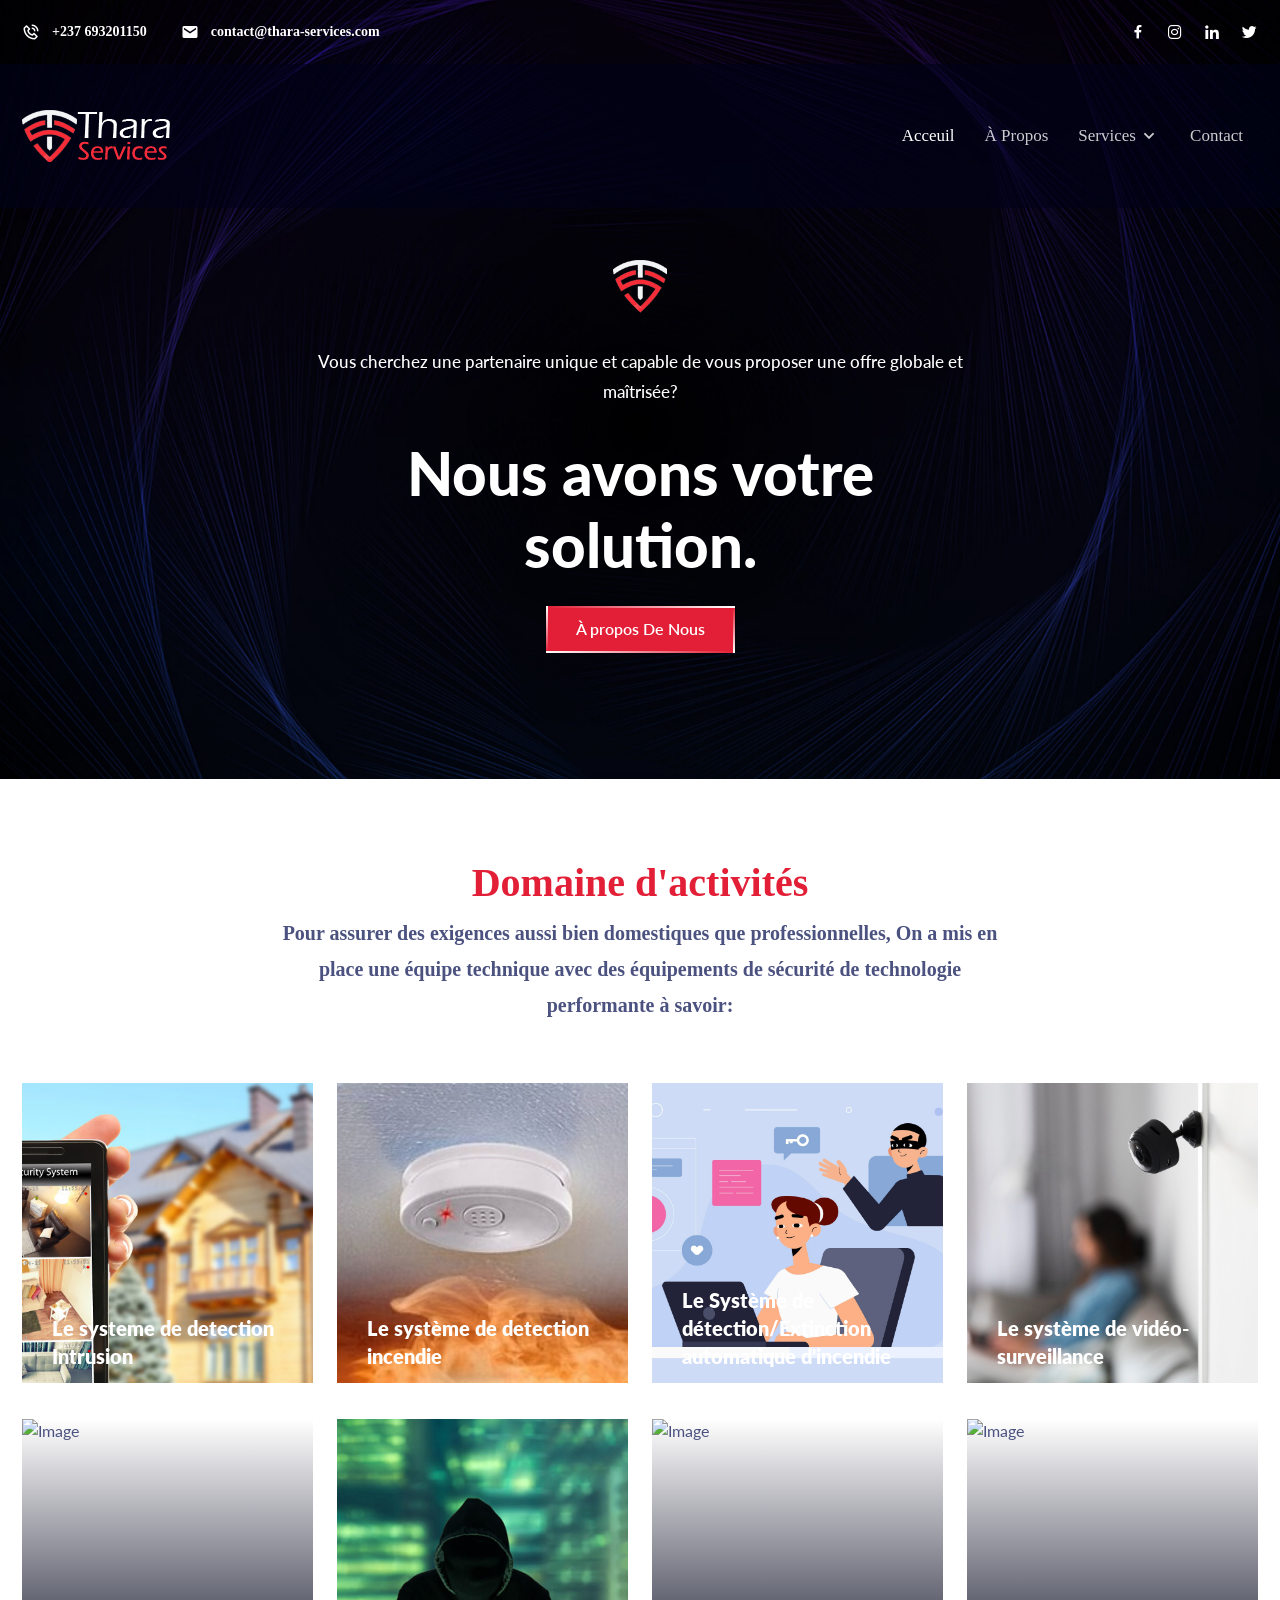
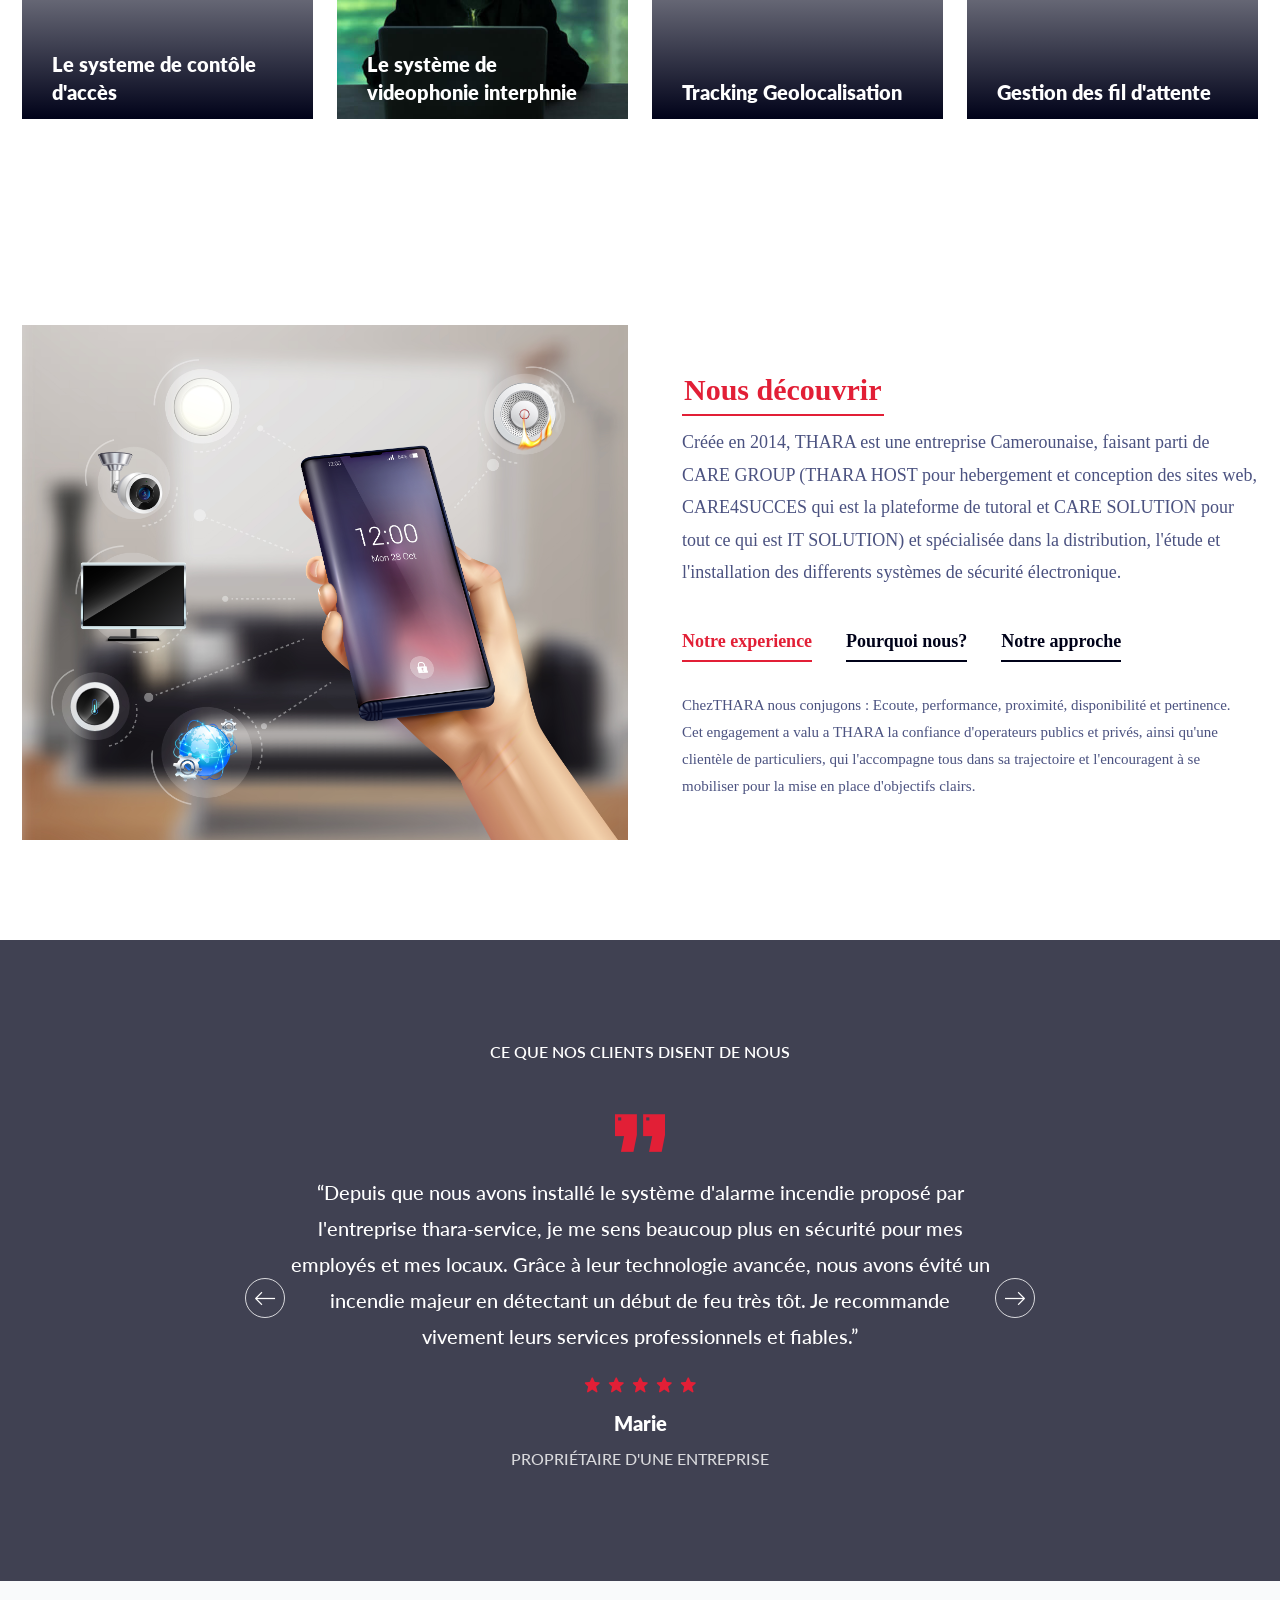
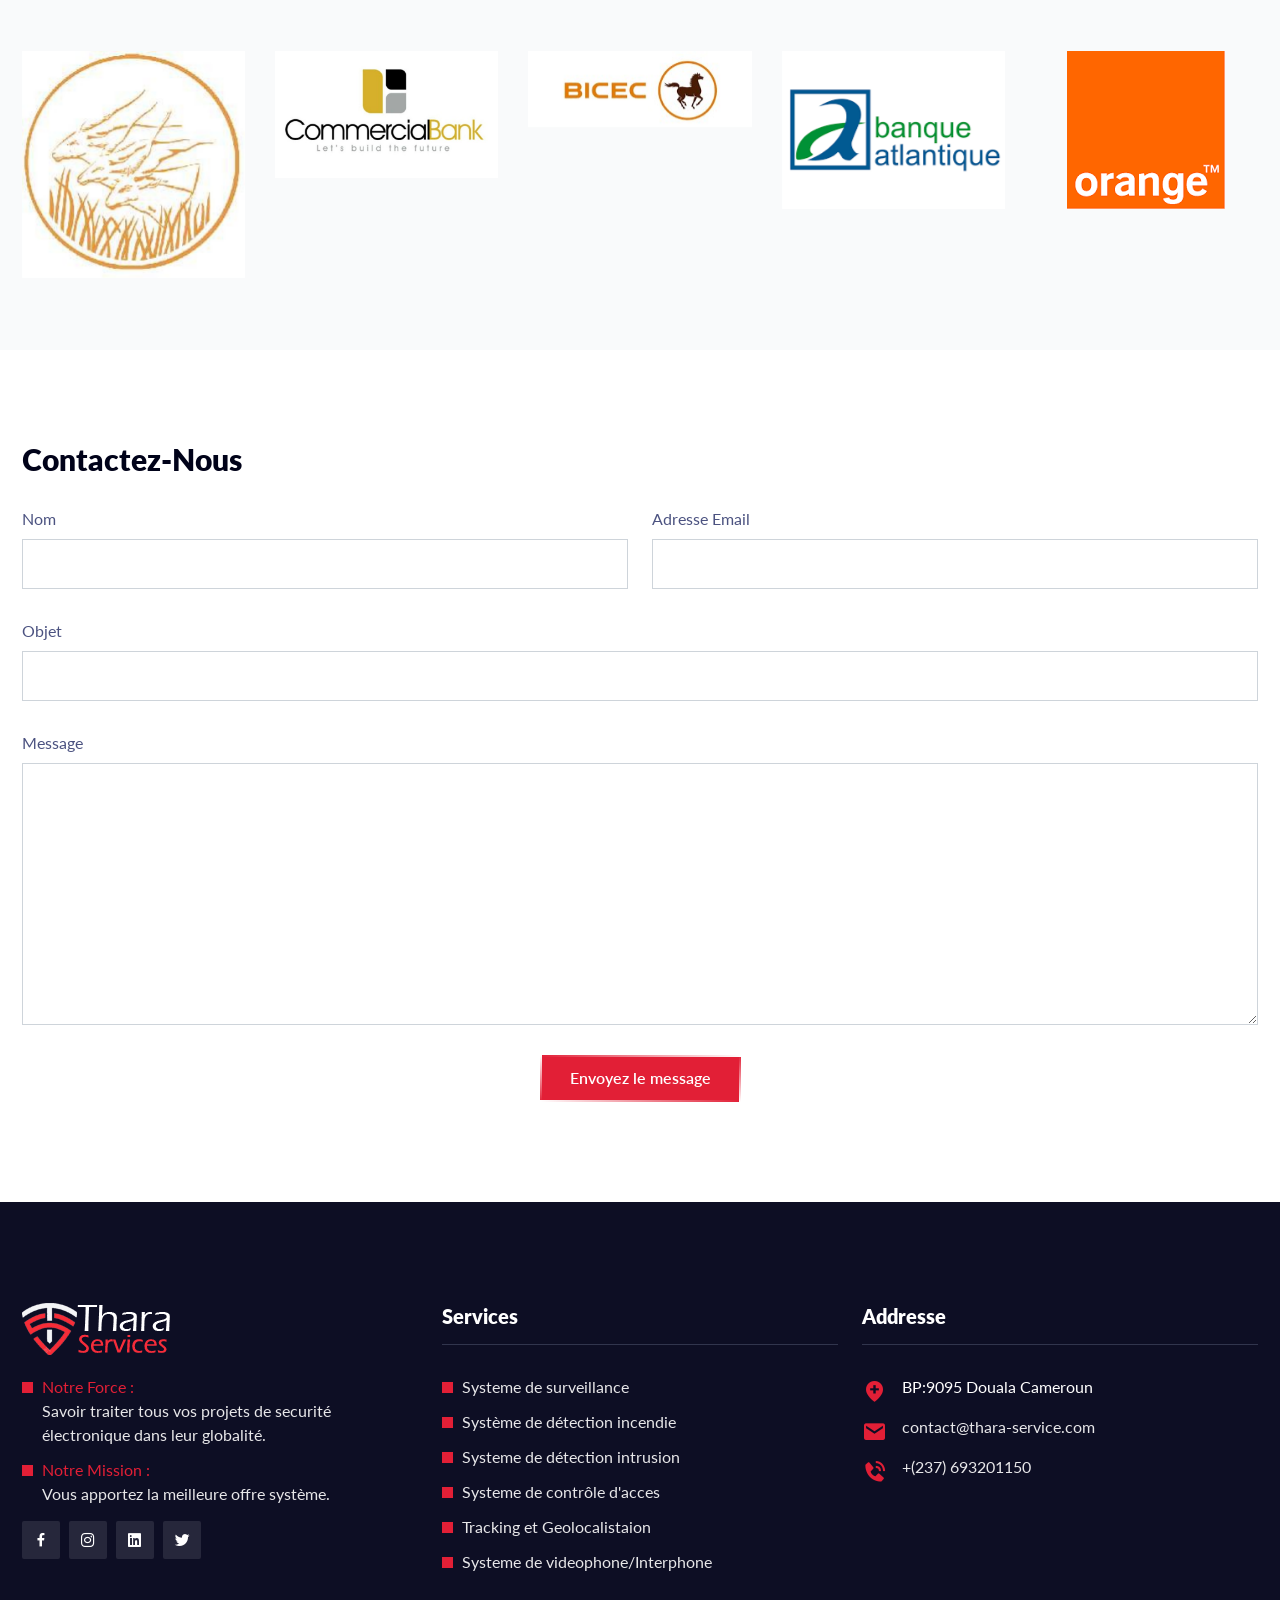
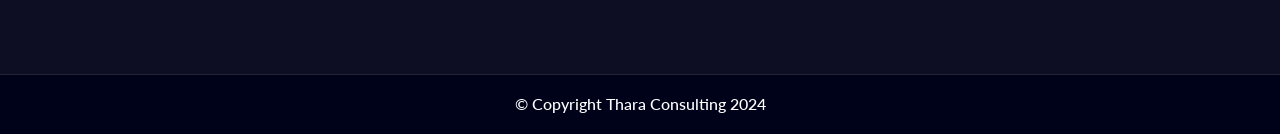
==== commit 66d294b9: "Update index.html" ====
--- a/index.html
+++ b/index.html
@@ -3,7 +3,7 @@
     
 <!-- Mirrored from templates.envytheme.com/seqty/default/index-5.html by HTTrack Website Copier/3.x [XR&CO'2014], Mon, 27 Mar 2023 11:55:34 GMT -->
 
-<!-- Mirrored from ikwhat.com/repository-016/thara/index-6.html by HTTrack Website Copier/3.x [XR&CO'2014], Mon, 26 Feb 2024 18:41:35 GMT -->
+<!-- Mirrored from ikwhat.com/repository-016/thara/index.html by HTTrack Website Copier/3.x [XR&CO'2014], Mon, 26 Feb 2024 18:41:35 GMT -->
 <head>
 		<!-- Required meta tags -->
 		<meta charset="utf-8">
@@ -102,7 +102,7 @@
 			<div class="navbar-area navbar-area-five">
 				<div class="mobile-nav">
 					<div class="container">
-						<a href="index-6.html" class="logo">
+						<a href="index.html" class="logo">
 							<img src="assets/img/logo.png" alt="Logo">
 						</a>
 					</div>
@@ -111,14 +111,14 @@
 				<div class="main-nav">
 					<div class="container">
 						<nav class="navbar navbar-expand-md">
-							<a class="navbar-brand" href="index-6.html">
+							<a class="navbar-brand" href="index.html">
 								<img src="assets/img/logo.png" alt="Logo">
 							</a>
 							
 							<div class="collapse navbar-collapse mean-menu">
 								<ul class="navbar-nav ms-auto py-4 py-lg-8">
 									<li class="nav-item">
-										<a href="index-6.html" class="nav-link active">
+										<a href="index.html" class="nav-link active">
 											Acceuil
 										</a>
 									</li>
@@ -611,7 +611,7 @@
 				<div class="row">
 					<div class="col-lg-4 col-md-6">
 						<div class="single-footer-widget">
-							<a href="index-6.html" class="logo">
+							<a href="index.html" class="logo">
 								<img src="assets/img/logo.png" alt="Image">
 							</a>
 
@@ -740,5 +740,5 @@
 
 <!-- Mirrored from templates.envytheme.com/seqty/default/index-5.html by HTTrack Website Copier/3.x [XR&CO'2014], Mon, 27 Mar 2023 11:55:34 GMT -->
 
-<!-- Mirrored from ikwhat.com/repository-016/thara/index-6.html by HTTrack Website Copier/3.x [XR&CO'2014], Mon, 26 Feb 2024 18:41:47 GMT -->
+<!-- Mirrored from ikwhat.com/repository-016/thara/index.html by HTTrack Website Copier/3.x [XR&CO'2014], Mon, 26 Feb 2024 18:41:47 GMT -->
 </html>
